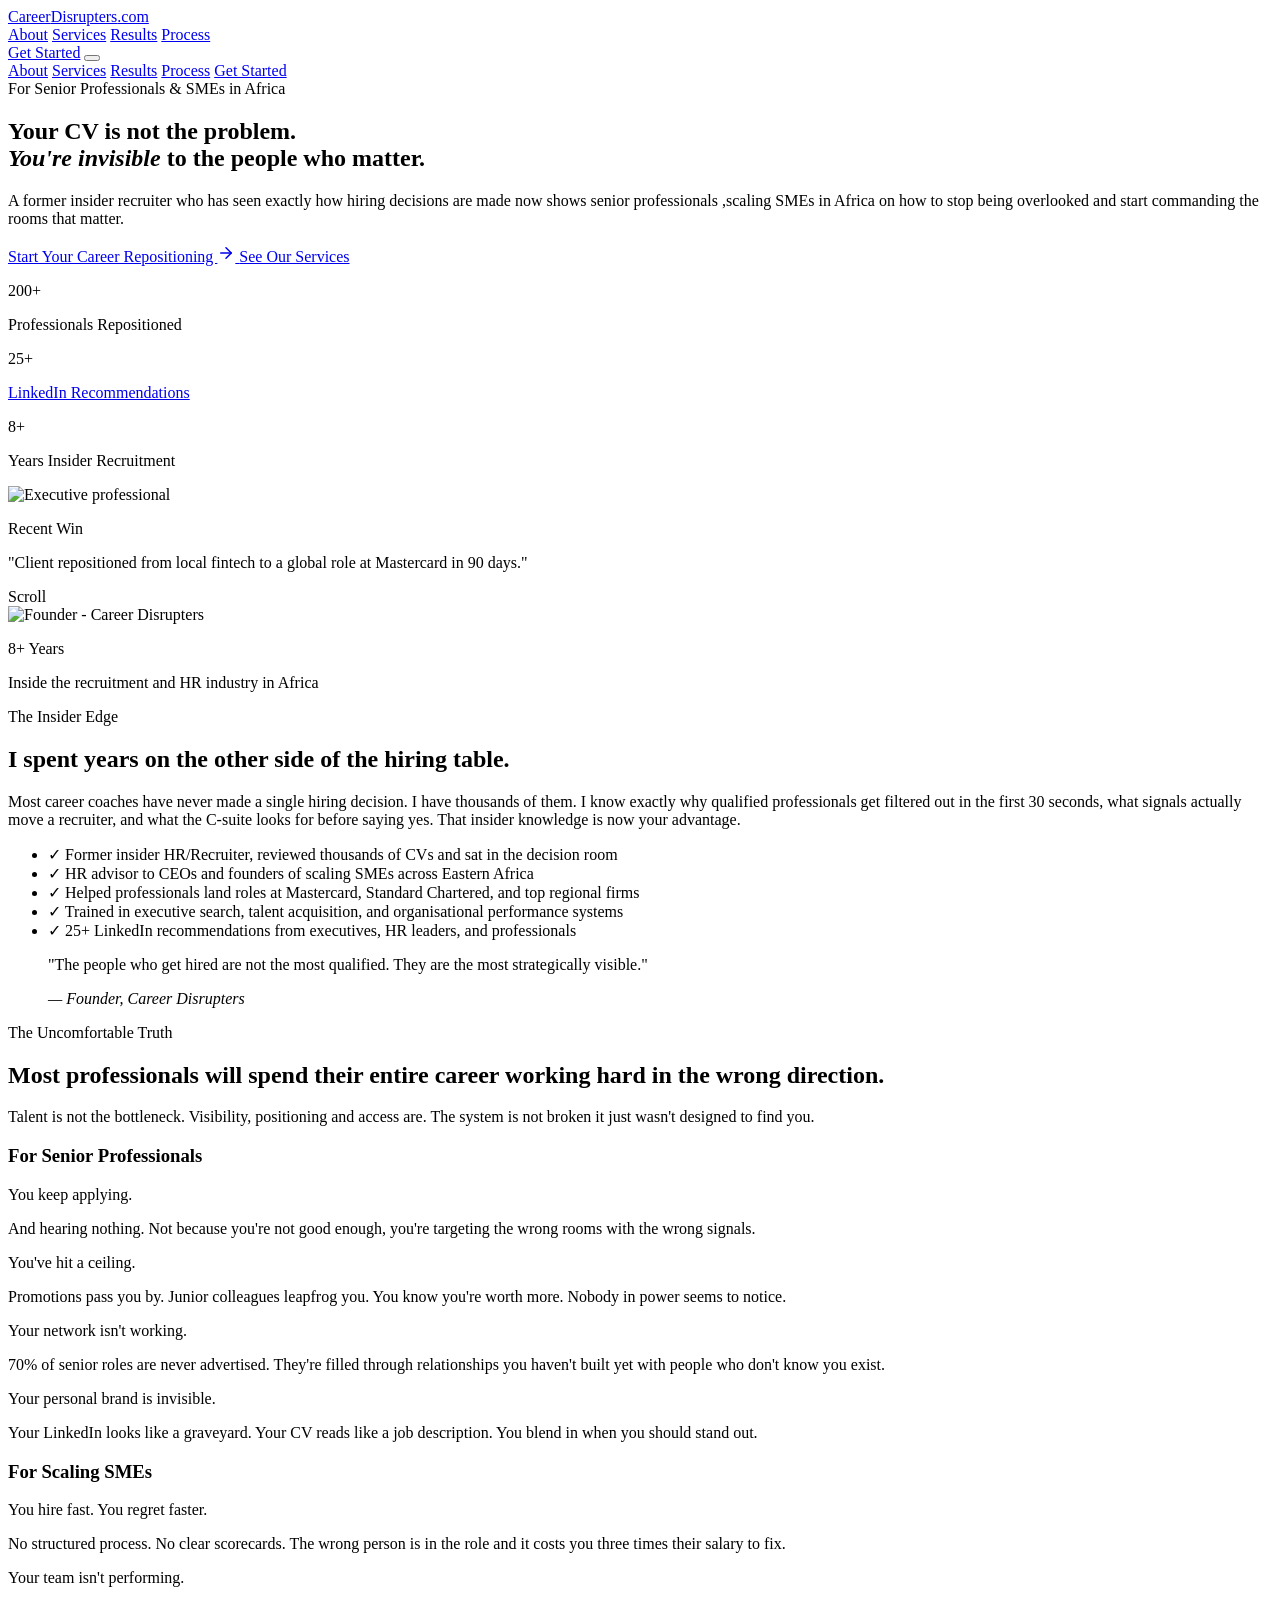
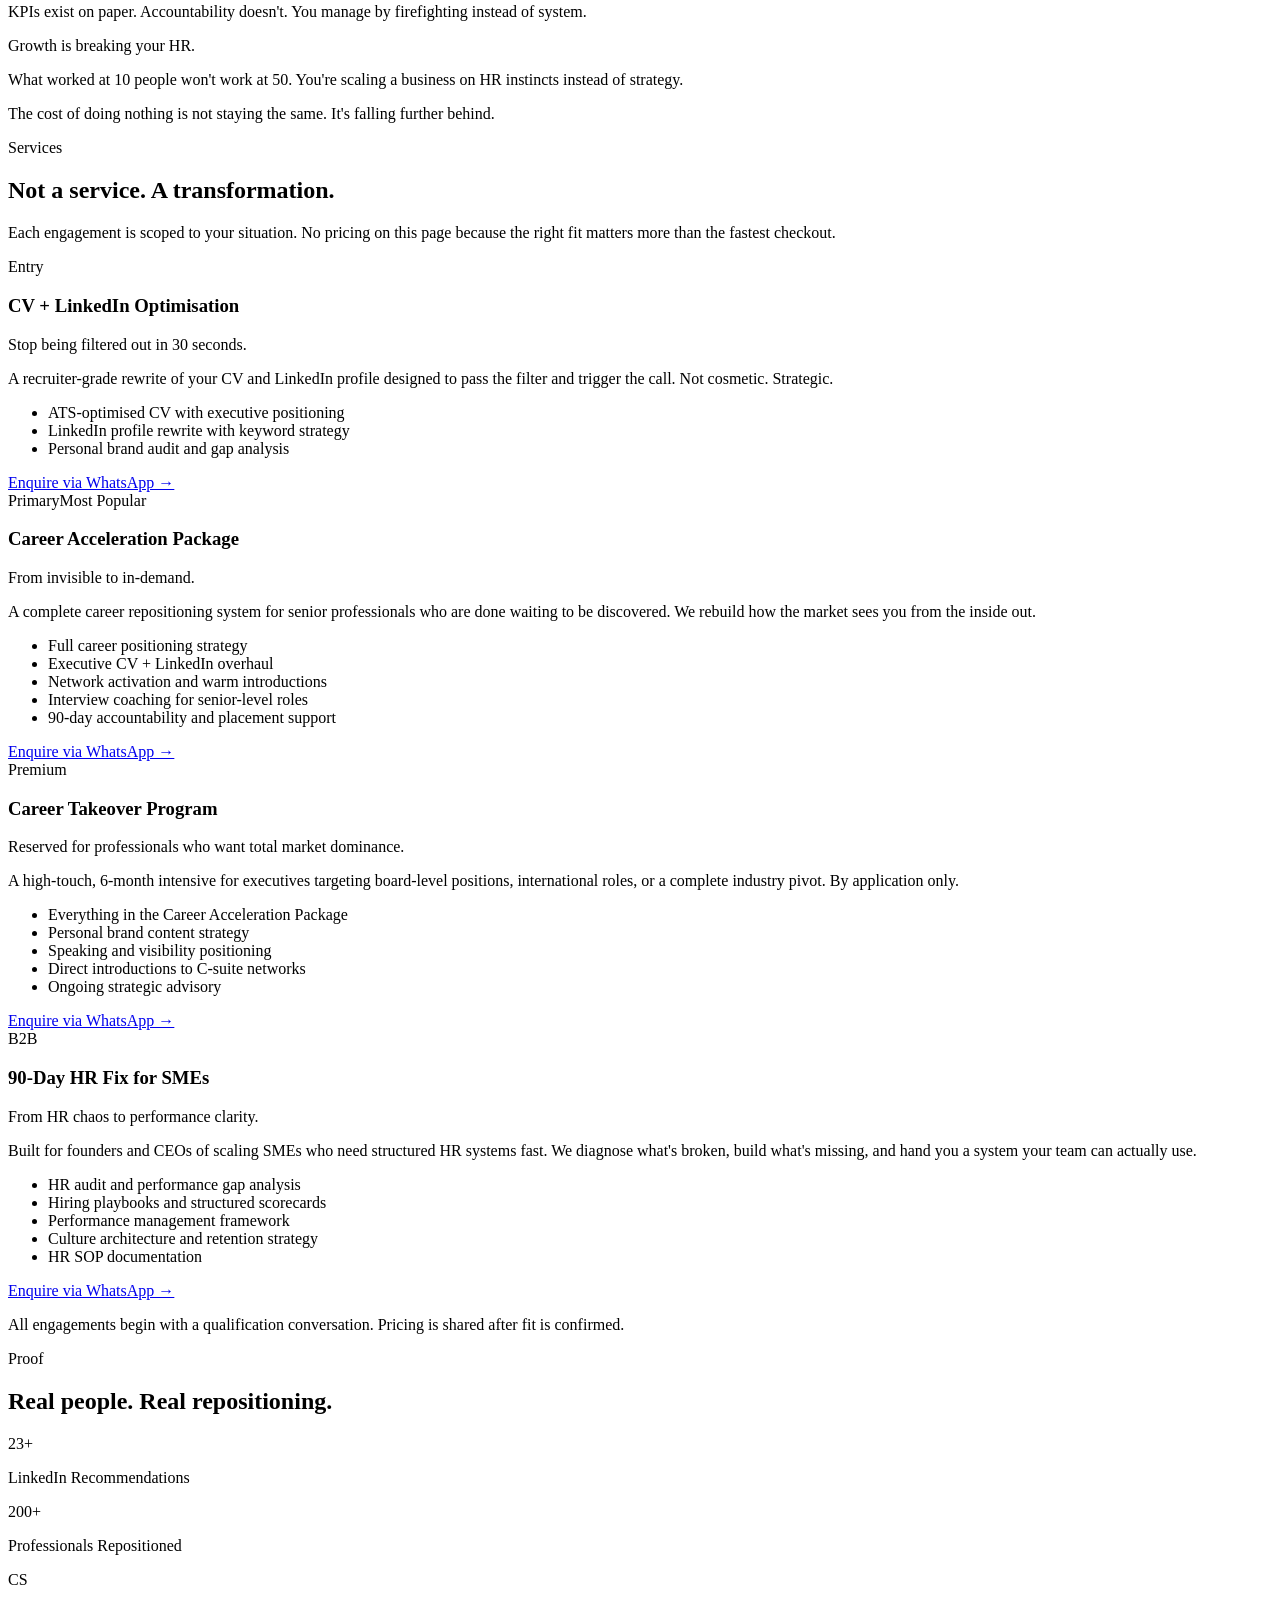
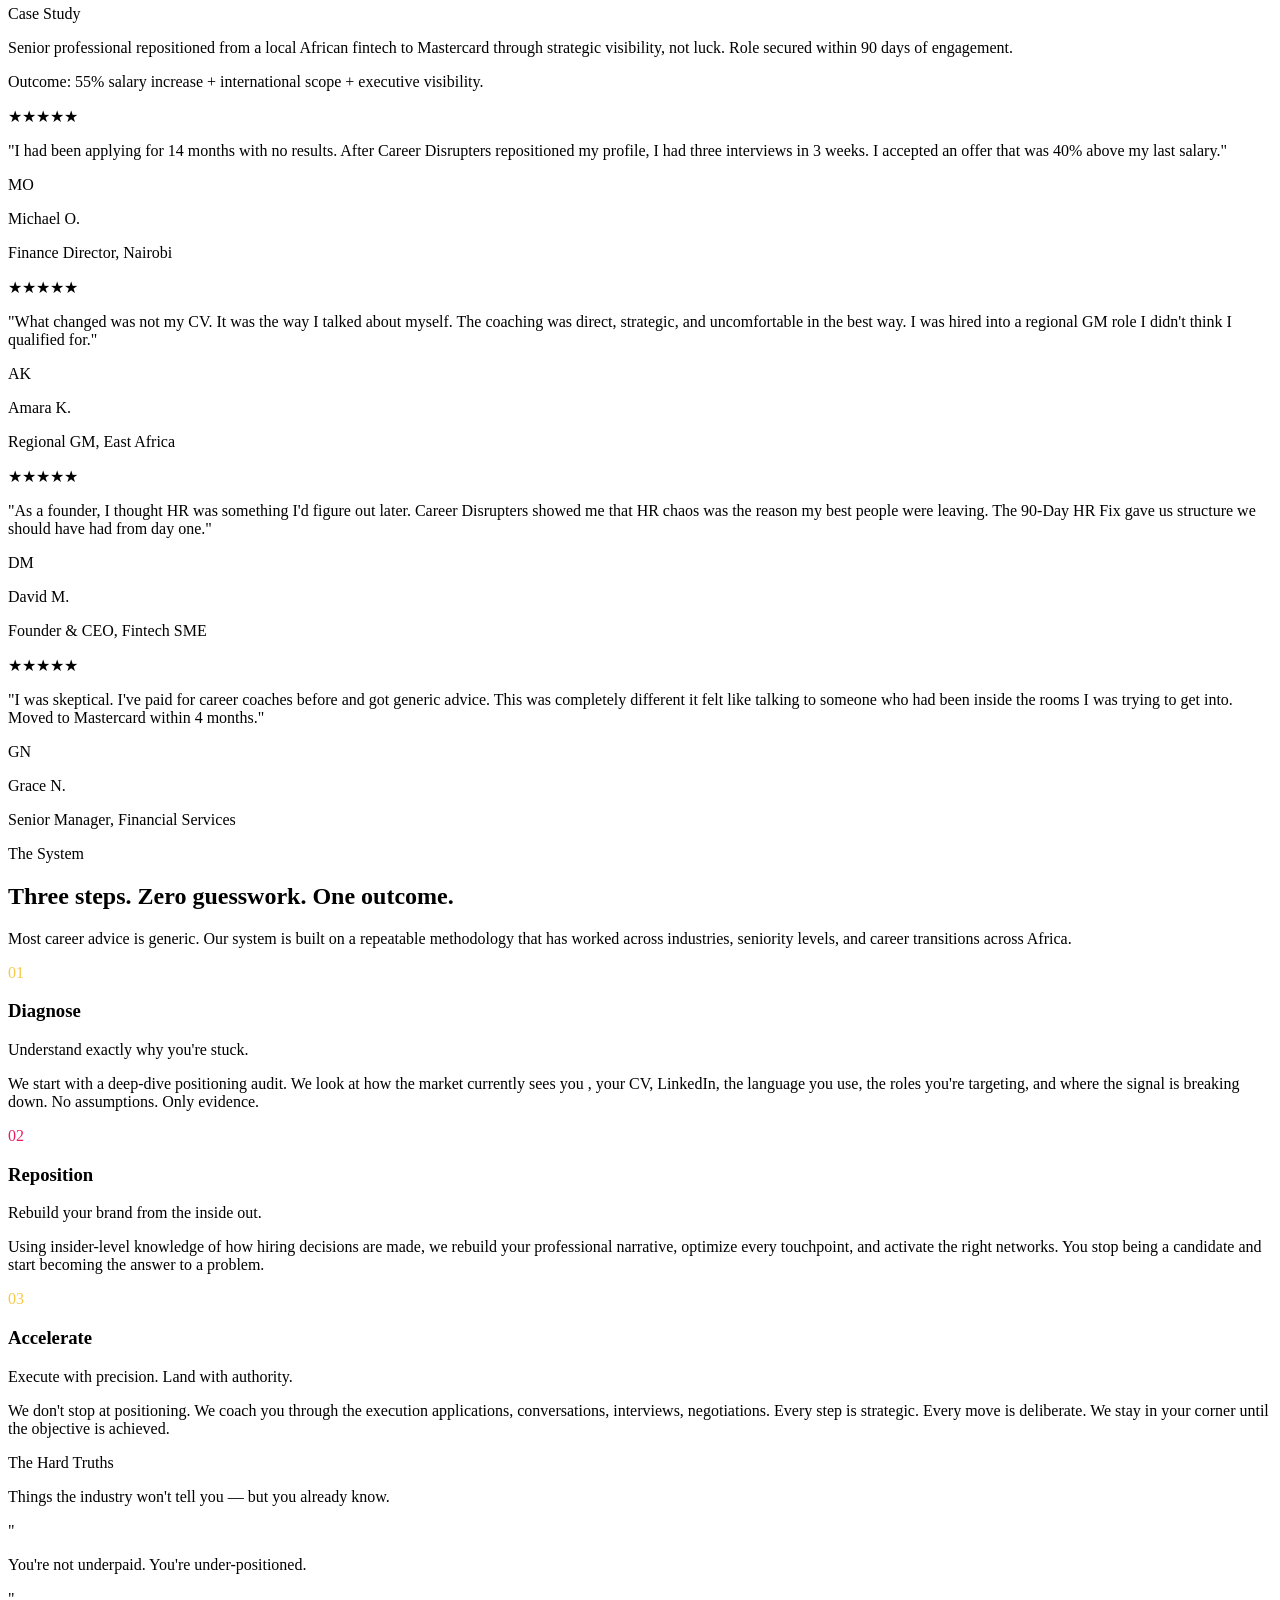
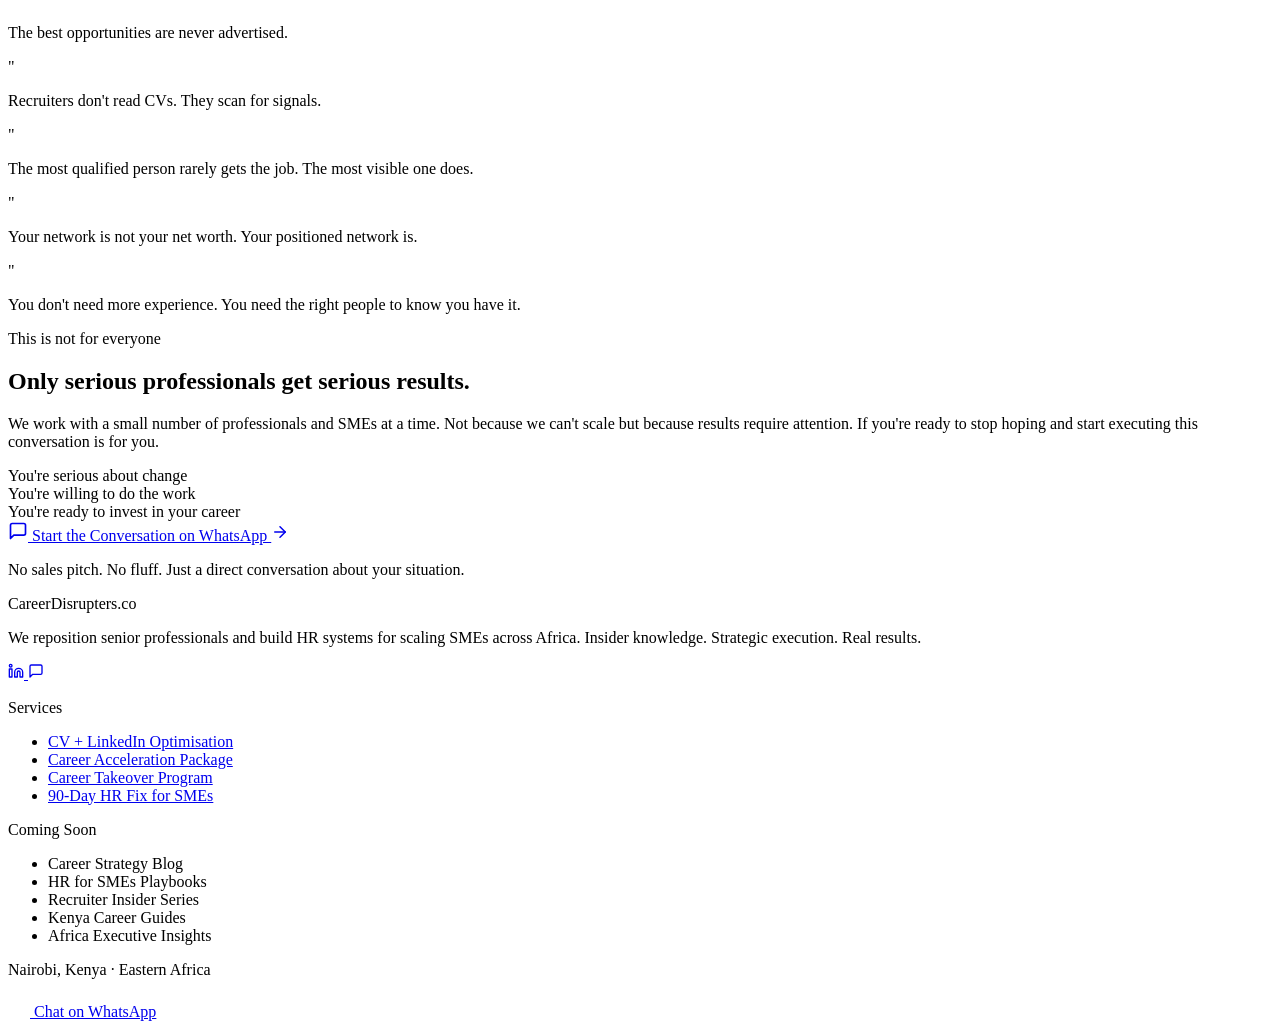
==== index.html @ 100926ce "Add files via upload" ====
<!DOCTYPE html>
<html lang="en">
<head>
  <meta charset="UTF-8" />
  <meta name="viewport" content="width=device-width, initial-scale=1.0" />
  <title>Career Disrupters | Career Acceleration & HR for African Executives</title>
  <meta name="description" content="A former insider recruiter now shows senior professionals and scaling SMEs in Africa how to stop being overlooked and start commanding the rooms that matter." />
  <link rel="preconnect" href="https://fonts.googleapis.com" />
  <link rel="preconnect" href="https://fonts.gstatic.com" crossorigin />
  <link href="https://fonts.googleapis.com/css2?family=Syne:wght@400;500;600;700;800&family=Inter:wght@300;400;500;600&display=swap" rel="stylesheet" />
  <link rel="stylesheet" href="style.css">
</head>
<body>

  <!-- NAVBAR -->
  <header id="navbar">
    <div class="nav-inner">
      <a href="#" class="logo">Career<span class="yellow">Disrupters</span><span class="logo-dot">.com</span></a>
      <nav class="nav-links">
        <a href="#about">About</a>
        <a href="#services">Services</a>
        <a href="#results">Results</a>
        <a href="#process">Process</a>
      </nav>
      <a href="https://wa.me/254774574785?text=Hi%2C%20I%27m%20interested%20in%20Career%20Disrupters." target="_blank" rel="noopener noreferrer" class="btn-primary nav-cta">Get Started</a>
      <button class="mobile-menu-btn" id="mobileMenuBtn" aria-label="Toggle menu">
        <span></span><span></span><span></span>
      </button>
    </div>
    <div class="mobile-menu" id="mobileMenu">
      <a href="#about" class="mobile-link">About</a>
      <a href="#services" class="mobile-link">Services</a>
      <a href="#results" class="mobile-link">Results</a>
      <a href="#process" class="mobile-link">Process</a>
      <a href="https://wa.me/254774574785?text=Hi%2C%20I%27m%20interested%20in%20Career%20Disrupters." target="_blank" rel="noopener noreferrer" class="btn-primary mobile-cta">Get Started</a>
    </div>
  </header>

  <main>

    <!-- HERO SECTION -->
    <section class="hero" id="hero">
      <div class="hero-glow-yellow"></div>
      <div class="hero-glow-pink"></div>
      <div class="hero-grid"></div>
      <div class="container hero-inner">
        <div class="hero-copy fade-up">
          <div class="eyebrow"><span class="eyebrow-line yellow-bg"></span><span class="eyebrow-text yellow">For Senior Professionals &amp; SMEs in Africa</span></div>
          <h1 class="hero-headline">
            Your CV is not <span class="yellow">the problem.</span><br>
            <em class="pink">You're invisible</em> to the people who matter.
          </h1>
          <p class="hero-sub">
            A former insider recruiter who has seen exactly how hiring decisions are made now shows senior professionals ,scaling SMEs in Africa on how to stop being overlooked and start commanding the rooms that matter.
          </p>
          <div class="hero-ctas">
            <a href="https://wa.me/254774574785?text=Hi%2C%20I%27m%20interested%20in%20Career%20Repositioning." target="_blank" rel="noopener noreferrer" class="btn-primary btn-lg">
              Start Your Career Repositioning
              <svg width="18" height="18" viewBox="0 0 24 24" fill="none" stroke="currentColor" stroke-width="2" stroke-linecap="round" stroke-linejoin="round"><line x1="5" y1="12" x2="19" y2="12"></line><polyline points="12 5 19 12 12 19"></polyline></svg>
            </a>
            <a href="#services" class="btn-outline btn-lg">See Our Services</a>
          </div>
          <div class="hero-stats">
            <div class="stat"><p class="stat-num yellow">200+</p><p class="stat-label">Professionals Repositioned</p></div>
            <div class="stat"><p class="stat-num yellow">25+</p><a href="https://www.linkedin.com/in/jamesgathuita/details/recommendations/?detailScreenTabIndex=0" class="stat-label">LinkedIn Recommendations</a></div>
            <div class="stat"><p class="stat-num yellow">8+</p><p class="stat-label">Years Insider Recruitment</p></div>
          </div>
        </div>
        <div class="hero-visual fade-up delay-2">
          <div class="hero-img-wrap">
            <img src="https://images.unsplash.com/photo-1578758760917-e36305c1b872?crop=entropy&cs=tinysrgb&fit=max&fm=jpg&w=800&q=80" alt="Executive professional" />
            <div class="hero-img-overlay"></div>
            <div class="hero-badge">
              <p class="badge-label pink">Recent Win</p>
              <p class="badge-text">"Client repositioned from local fintech to a global role at Mastercard in 90 days."</p>
            </div>
          </div>
        </div>
      </div>
      <div class="scroll-indicator">
        <span class="scroll-text">Scroll</span>
        <div class="scroll-line"></div>
      </div>
    </section>

    <!-- AUTHORITY SECTION -->
    <section id="about" class="section authority-section">
      <div class="container authority-inner">
        <div class="authority-img-col fade-left">
          <div class="authority-img-glow"></div>
          <img src="c:\Users\James Gathuita\Downloads\Screenshot_20230115_204407_Gallery.jpg" alt="Founder - Career Disrupters" class="authority-img" />
          <div class="authority-card">
            <p class="authority-card-num yellow">8+ Years</p>
            <p class="authority-card-text">Inside the recruitment and HR industry in Africa</p>
          </div>
        </div>
        <div class="authority-copy fade-right">
          <div class="eyebrow"><span class="eyebrow-line pink-bg"></span><span class="eyebrow-text pink">The Insider Edge</span></div>
          <h2 class="section-heading">I spent years on <span class="yellow">the other side</span> of the hiring table.</h2>
          <p class="section-body">
            Most career coaches have never made a single hiring decision. I have thousands of them. I know exactly why qualified professionals get filtered out in the first 30 seconds, what signals actually move a recruiter, and what the C-suite looks for before saying yes. That insider knowledge is now your advantage.
          </p>
          <ul class="credentials-list">
            <li><span class="check-icon">✓</span> Former insider HR/Recruiter, reviewed thousands of CVs and sat in the decision room</li>
            <li><span class="check-icon">✓</span> HR advisor to CEOs and founders of scaling SMEs across Eastern Africa</li>
            <li><span class="check-icon">✓</span> Helped professionals land roles at Mastercard, Standard Chartered, and top regional firms</li>
            <li><span class="check-icon">✓</span> Trained in executive search, talent acquisition, and organisational performance systems</li>
            <li><span class="check-icon">✓</span> 25+ LinkedIn recommendations from executives, HR leaders, and professionals</li>
          </ul>
          <blockquote class="authority-quote">
            <p>"The people who get hired are not the most qualified. They are the most strategically visible."</p>
            <cite>— Founder, Career Disrupters</cite>
          </blockquote>
        </div>
      </div>
    </section>

    <!-- PROBLEM SECTION -->
    <section class="section problem-section">
      <div class="section-line-top"></div>
      <div class="container">
        <div class="problem-header fade-up">
          <div class="eyebrow"><span class="eyebrow-line pink-bg"></span><span class="eyebrow-text pink">The Uncomfortable Truth</span></div>
          <h2 class="section-heading">Most professionals will spend their entire career <span class="pink">working hard</span> in the wrong direction.</h2>
          <p class="section-body">Talent is not the bottleneck. Visibility, positioning and access are. The system is not broken it just wasn't designed to find you.</p>
        </div>
        <div class="problem-grid">
          <div class="problem-col fade-left">
            <h3 class="problem-col-title"><span class="dot yellow-bg"></span> For Senior Professionals</h3>
            <div class="problem-items">
              <div class="problem-item">
                <p class="problem-label yellow">You keep applying.</p>
                <p class="problem-detail">And hearing nothing. Not because you're not good enough, you're targeting the wrong rooms with the wrong signals.</p>
              </div>
              <div class="problem-item">
                <p class="problem-label yellow">You've hit a ceiling.</p>
                <p class="problem-detail">Promotions pass you by. Junior colleagues leapfrog you. You know you're worth more. Nobody in power seems to notice.</p>
              </div>
              <div class="problem-item">
                <p class="problem-label yellow">Your network isn't working.</p>
                <p class="problem-detail">70% of senior roles are never advertised. They're filled through relationships you haven't built yet with people who don't know you exist.</p>
              </div>
              <div class="problem-item">
                <p class="problem-label yellow">Your personal brand is invisible.</p>
                <p class="problem-detail">Your LinkedIn looks like a graveyard. Your CV reads like a job description. You blend in when you should stand out.</p>
              </div>
            </div>
          </div>
          <div class="problem-col fade-right">
            <h3 class="problem-col-title"><span class="dot pink-bg"></span> For Scaling SMEs</h3>
            <div class="problem-items">
              <div class="problem-item">
                <p class="problem-label pink">You hire fast. You regret faster.</p>
                <p class="problem-detail">No structured process. No clear scorecards. The wrong person is in the role and it costs you three times their salary to fix.</p>
              </div>
              <div class="problem-item">
                <p class="problem-label pink">Your team isn't performing.</p>
                <p class="problem-detail">KPIs exist on paper. Accountability doesn't. You manage by firefighting instead of system.</p>
              </div>
              <div class="problem-item">
                <p class="problem-label pink">Growth is breaking your HR.</p>
                <p class="problem-detail">What worked at 10 people won't work at 50. You're scaling a business on HR instincts instead of strategy.</p>
              </div>
            </div>
            <div class="callout-box">
              <p class="callout-text">The cost of doing nothing is <span class="pink">not staying the same.</span> It's falling further behind.</p>
            </div>
          </div>
        </div>
      </div>
    </section>

    <!-- SERVICES SECTION -->
    <section id="services" class="section services-section">
      <div class="container">
        <div class="services-header fade-up">
          <div class="eyebrow"><span class="eyebrow-line yellow-bg"></span><span class="eyebrow-text yellow">Services</span></div>
          <h2 class="section-heading">Not a service. <span class="yellow">A transformation.</span></h2>
          <p class="section-body">Each engagement is scoped to your situation. No pricing on this page because the right fit matters more than the fastest checkout.</p>
        </div>
        <div class="services-grid">

          <div class="service-card fade-up">
            <div class="service-tag-row"><span class="tag yellow-tag">Entry</span></div>
            <h3 class="service-title">CV + LinkedIn Optimisation</h3>
            <p class="service-tagline yellow">Stop being filtered out in 30 seconds.</p>
            <p class="service-desc">A recruiter-grade rewrite of your CV and LinkedIn profile designed to pass the filter and trigger the call. Not cosmetic. Strategic.</p>
            <ul class="service-outcomes">
              <li><span class="dot yellow-bg"></span>ATS-optimised CV with executive positioning</li>
              <li><span class="dot yellow-bg"></span>LinkedIn profile rewrite with keyword strategy</li>
              <li><span class="dot yellow-bg"></span>Personal brand audit and gap analysis</li>
            </ul>
            <a href="https://wa.me/254774574785?text=Hi%2C%20I%27m%20interested%20in%20Career%20Disrupters%20services." target="_blank" rel="noopener noreferrer" class="service-link yellow">Enquire via WhatsApp →</a>
          </div>

          <div class="service-card service-card--featured fade-up delay-1">
            <div class="service-featured-bar"></div>
            <div class="service-tag-row"><span class="tag pink-tag">Primary</span><span class="featured-badge">Most Popular</span></div>
            <h3 class="service-title">Career Acceleration Package</h3>
            <p class="service-tagline pink">From invisible to in-demand.</p>
            <p class="service-desc">A complete career repositioning system for senior professionals who are done waiting to be discovered. We rebuild how the market sees you from the inside out.</p>
            <ul class="service-outcomes">
              <li><span class="dot pink-bg"></span>Full career positioning strategy</li>
              <li><span class="dot pink-bg"></span>Executive CV + LinkedIn overhaul</li>
              <li><span class="dot pink-bg"></span>Network activation and warm introductions</li>
              <li><span class="dot pink-bg"></span>Interview coaching for senior-level roles</li>
              <li><span class="dot pink-bg"></span>90-day accountability and placement support</li>
            </ul>
            <a href="https://wa.me/254774574785?text=Hi%2C%20I%27m%20interested%20in%20Career%20Disrupters%20services." target="_blank" rel="noopener noreferrer" class="service-link pink">Enquire via WhatsApp →</a>
          </div>

          <div class="service-card fade-up delay-2">
            <div class="service-tag-row"><span class="tag yellow-tag">Premium</span></div>
            <h3 class="service-title">Career Takeover Program</h3>
            <p class="service-tagline yellow">Reserved for professionals who want total market dominance.</p>
            <p class="service-desc">A high-touch, 6-month intensive for executives targeting board-level positions, international roles, or a complete industry pivot. By application only.</p>
            <ul class="service-outcomes">
              <li><span class="dot yellow-bg"></span>Everything in the Career Acceleration Package</li>
              <li><span class="dot yellow-bg"></span>Personal brand content strategy</li>
              <li><span class="dot yellow-bg"></span>Speaking and visibility positioning</li>
              <li><span class="dot yellow-bg"></span>Direct introductions to C-suite networks</li>
              <li><span class="dot yellow-bg"></span>Ongoing strategic advisory</li>
            </ul>
            <a href="https://wa.me/254774574785?text=Hi%2C%20I%27m%20interested%20in%20Career%20Disrupters%20services." target="_blank" rel="noopener noreferrer" class="service-link yellow">Enquire via WhatsApp →</a>
          </div>

          <div class="service-card fade-up delay-3">
            <div class="service-tag-row"><span class="tag pink-tag">B2B</span></div>
            <h3 class="service-title">90-Day HR Fix for SMEs</h3>
            <p class="service-tagline pink">From HR chaos to performance clarity.</p>
            <p class="service-desc">Built for founders and CEOs of scaling SMEs who need structured HR systems fast. We diagnose what's broken, build what's missing, and hand you a system your team can actually use.</p>
            <ul class="service-outcomes">
              <li><span class="dot pink-bg"></span>HR audit and performance gap analysis</li>
              <li><span class="dot pink-bg"></span>Hiring playbooks and structured scorecards</li>
              <li><span class="dot pink-bg"></span>Performance management framework</li>
              <li><span class="dot pink-bg"></span>Culture architecture and retention strategy</li>
              <li><span class="dot pink-bg"></span>HR SOP documentation</li>
            </ul>
            <a href="https://wa.me/254774574785?text=Hi%2C%20I%27m%20interested%20in%20Career%20Disrupters%20services." target="_blank" rel="noopener noreferrer" class="service-link pink">Enquire via WhatsApp →</a>
          </div>

        </div>
        <p class="services-note">All engagements begin with a qualification conversation. Pricing is shared after fit is confirmed.</p>
      </div>
    </section>

    <!-- SOCIAL PROOF SECTION -->
    <section id="results" class="section proof-section">
      <div class="proof-glow"></div>
      <div class="container">
        <div class="proof-header fade-up">
          <div class="proof-header-left">
            <div class="eyebrow"><span class="eyebrow-line yellow-bg"></span><span class="eyebrow-text yellow">Proof</span></div>
            <h2 class="section-heading">Real people. <span class="yellow">Real repositioning.</span></h2>
          </div>
          <div class="proof-stats">
            <div class="proof-stat-box"><p class="stat-num yellow">23+</p><p class="stat-label">LinkedIn Recommendations</p></div>
            <div class="proof-stat-box"><p class="stat-num pink">200+</p><p class="stat-label">Professionals Repositioned</p></div>
          </div>
        </div>
        <div class="case-study fade-up">
          <div class="case-study-icon">CS</div>
          <div>
            <p class="case-study-label yellow">Case Study</p>
            <p class="case-study-text">Senior professional repositioned from a local African fintech to <span class="yellow">Mastercard</span> through strategic visibility, not luck. Role secured within <span class="yellow">90 days</span> of engagement.</p>
            <p class="case-study-outcome">Outcome: 55% salary increase + international scope + executive visibility.</p>
          </div>
        </div>
        <div class="testimonials-grid">
          <div class="testimonial fade-up">
            <div class="stars">★★★★★</div>
            <p class="testimonial-quote">"I had been applying for 14 months with no results. After Career Disrupters repositioned my profile, I had three interviews in 3 weeks. I accepted an offer that was 40% above my last salary."</p>
            <div class="testimonial-author">
              <div class="avatar yellow-bg">MO</div>
              <div><p class="author-name">Michael O.</p><p class="author-title">Finance Director, Nairobi</p></div>
            </div>
          </div>
          <div class="testimonial fade-up delay-1">
            <div class="stars">★★★★★</div>
            <p class="testimonial-quote">"What changed was not my CV. It was the way I talked about myself. The coaching was direct, strategic, and uncomfortable in the best way. I was hired into a regional GM role I didn't think I qualified for."</p>
            <div class="testimonial-author">
              <div class="avatar pink-bg">AK</div>
              <div><p class="author-name">Amara K.</p><p class="author-title">Regional GM, East Africa</p></div>
            </div>
          </div>
          <div class="testimonial fade-up delay-2">
            <div class="stars">★★★★★</div>
            <p class="testimonial-quote">"As a founder, I thought HR was something I'd figure out later. Career Disrupters showed me that HR chaos was the reason my best people were leaving. The 90-Day HR Fix gave us structure we should have had from day one."</p>
            <div class="testimonial-author">
              <div class="avatar yellow-bg">DM</div>
              <div><p class="author-name">David M.</p><p class="author-title">Founder &amp; CEO, Fintech SME</p></div>
            </div>
          </div>
          <div class="testimonial fade-up delay-3">
            <div class="stars">★★★★★</div>
            <p class="testimonial-quote">"I was skeptical. I've paid for career coaches before and got generic advice. This was completely different it felt like talking to someone who had been inside the rooms I was trying to get into. Moved to Mastercard within 4 months."</p>
            <div class="testimonial-author">
              <div class="avatar pink-bg">GN</div>
              <div><p class="author-name">Grace N.</p><p class="author-title">Senior Manager, Financial Services</p></div>
            </div>
          </div>
        </div>
      </div>
    </section>

    <!-- PROCESS SECTION -->
    <section id="process" class="section process-section">
      <div class="container">
        <div class="process-header fade-up">
          <div class="eyebrow"><span class="eyebrow-line yellow-bg"></span><span class="eyebrow-text yellow">The System</span></div>
          <h2 class="section-heading">Three steps. Zero guesswork. <span class="yellow">One outcome.</span></h2>
          <p class="section-body">Most career advice is generic. Our system is built on a repeatable methodology that has worked across industries, seniority levels, and career transitions across Africa.</p>
        </div>
        <div class="steps">
          <div class="step fade-left">
            <div class="step-num" style="border-color:#F7C948;color:#F7C948;">01</div>
            <div class="step-content">
              <h3 class="step-title yellow">Diagnose</h3>
              <p class="step-subtitle">Understand exactly why you're stuck.</p>
              <p class="step-desc">We start with a deep-dive positioning audit. We look at how the market currently sees you , your CV, LinkedIn, the language you use, the roles you're targeting, and where the signal is breaking down. No assumptions. Only evidence.</p>
            </div>
          </div>
          <div class="step fade-left delay-1">
            <div class="step-num" style="border-color:#E91E63;color:#E91E63;">02</div>
            <div class="step-content">
              <h3 class="step-title pink">Reposition</h3>
              <p class="step-subtitle">Rebuild your brand from the inside out.</p>
              <p class="step-desc">Using insider-level knowledge of how hiring decisions are made, we rebuild your professional narrative, optimize every touchpoint, and activate the right networks. You stop being a candidate and start becoming the answer to a problem.</p>
            </div>
          </div>
          <div class="step fade-left delay-2">
            <div class="step-num" style="border-color:#F7C948;color:#F7C948;">03</div>
            <div class="step-content">
              <h3 class="step-title yellow">Accelerate</h3>
              <p class="step-subtitle">Execute with precision. Land with authority.</p>
              <p class="step-desc">We don't stop at positioning. We coach you through the execution  applications, conversations, interviews, negotiations. Every step is strategic. Every move is deliberate. We stay in your corner until the objective is achieved.</p>
            </div>
          </div>
        </div>
      </div>
    </section>

    <!-- POWER STATEMENTS SECTION -->
    <section class="section power-section">
      <div class="power-line-top"></div>
      <div class="power-line-bottom"></div>
      <div class="container power-inner">
        <div class="power-header fade-up">
          <div class="eyebrow center-eyebrow"><span class="eyebrow-line pink-bg"></span><span class="eyebrow-text pink">The Hard Truths</span><span class="eyebrow-line pink-bg"></span></div>
          <p class="power-sub">Things the industry won't tell you — but you already know.</p>
        </div>
        <div class="power-grid">
          <div class="power-item fade-up"><span class="power-quote-mark yellow">"</span><p class="power-text yellow">You're not underpaid. You're under-positioned.</p></div>
          <div class="power-item fade-up delay-1"><span class="power-quote-mark pink">"</span><p class="power-text pink">The best opportunities are never advertised.</p></div>
          <div class="power-item fade-up delay-2"><span class="power-quote-mark yellow">"</span><p class="power-text yellow">Recruiters don't read CVs. They scan for signals.</p></div>
          <div class="power-item fade-up delay-3"><span class="power-quote-mark pink">"</span><p class="power-text pink">The most qualified person rarely gets the job. The most visible one does.</p></div>
          <div class="power-item fade-up"><span class="power-quote-mark yellow">"</span><p class="power-text yellow">Your network is not your net worth. Your positioned network is.</p></div>
          <div class="power-item fade-up delay-1"><span class="power-quote-mark pink">"</span><p class="power-text pink">You don't need more experience. You need the right people to know you have it.</p></div>
        </div>
      </div>
    </section>

    <!-- FINAL CTA SECTION -->
    <section class="section final-cta-section">
      <div class="final-cta-glow"></div>
      <div class="container final-cta-inner">
        <div class="eyebrow center-eyebrow fade-up"><span class="eyebrow-line pink-bg"></span><span class="eyebrow-text pink">This is not for everyone</span><span class="eyebrow-line pink-bg"></span></div>
        <h2 class="final-cta-heading fade-up">Only <span class="yellow">serious professionals</span> get serious results.</h2>
        <p class="final-cta-body fade-up">We work with a small number of professionals and SMEs at a time. Not because we can't scale but because results require attention. If you're ready to stop hoping and start executing this conversation is for you.</p>
        <div class="final-conditions fade-up">
          <div class="condition"><span class="dot yellow-bg"></span> You're serious about change</div>
          <div class="condition"><span class="dot yellow-bg"></span> You're willing to do the work</div>
          <div class="condition"><span class="dot yellow-bg"></span> You're ready to invest in your career</div>
        </div>
        <a href="https://wa.me/254700000000?text=Hi%2C%20I%27m%20a%20serious%20professional%20and%20I%27m%20ready%20to%20start%20my%20repositioning." target="_blank" rel="noopener noreferrer" class="btn-primary btn-xl fade-up">
          <svg width="20" height="20" viewBox="0 0 24 24" fill="none" stroke="currentColor" stroke-width="2" stroke-linecap="round" stroke-linejoin="round"><path d="M21 15a2 2 0 0 1-2 2H7l-4 4V5a2 2 0 0 1 2-2h14a2 2 0 0 1 2 2z"></path></svg>
          Start the Conversation on WhatsApp
          <svg width="18" height="18" viewBox="0 0 24 24" fill="none" stroke="currentColor" stroke-width="2" stroke-linecap="round" stroke-linejoin="round"><line x1="5" y1="12" x2="19" y2="12"></line><polyline points="12 5 19 12 12 19"></polyline></svg>
        </a>
        <p class="final-note">No sales pitch. No fluff. Just a direct conversation about your situation.</p>
      </div>
    </section>

  </main>

  <!-- FOOTER -->
  <footer class="site-footer">
    <div class="container footer-inner">
      <div class="footer-grid">
        <div class="footer-brand">
          <p class="footer-logo">Career<span class="yellow">Disrupters</span><span class="footer-dot">.co</span></p>
          <p class="footer-desc">We reposition senior professionals and build HR systems for scaling SMEs across Africa. Insider knowledge. Strategic execution. Real results.</p>
          <div class="footer-socials">
            <a href="https://linkedin.com" target="_blank" rel="noopener noreferrer" class="social-icon" aria-label="LinkedIn">
              <svg width="16" height="16" viewBox="0 0 24 24" fill="none" stroke="currentColor" stroke-width="2" stroke-linecap="round" stroke-linejoin="round"><path d="M16 8a6 6 0 0 1 6 6v7h-4v-7a2 2 0 0 0-2-2 2 2 0 0 0-2 2v7h-4v-7a6 6 0 0 1 6-6z"></path><rect x="2" y="9" width="4" height="12"></rect><circle cx="4" cy="4" r="2"></circle></svg>
            </a>
            <a href="https://wa.me/254700000000?text=Hi%2C%20I%27m%20interested%20in%20Career%20Disrupters." target="_blank" rel="noopener noreferrer" class="social-icon" aria-label="WhatsApp">
              <svg width="16" height="16" viewBox="0 0 24 24" fill="none" stroke="currentColor" stroke-width="2" stroke-linecap="round" stroke-linejoin="round"><path d="M21 15a2 2 0 0 1-2 2H7l-4 4V5a2 2 0 0 1 2-2h14a2 2 0 0 1 2 2z"></path></svg>
            </a>
          </div>
        </div>
        <div class="footer-col">
          <p class="footer-col-title yellow">Services</p>
          <ul>
            <li><a href="#services">CV + LinkedIn Optimisation</a></li>
            <li><a href="#services">Career Acceleration Package</a></li>
            <li><a href="#services">Career Takeover Program</a></li>
            <li><a href="#services">90-Day HR Fix for SMEs</a></li>
          </ul>
        </div>
        <div class="footer-col">
          <p class="footer-col-title pink">Coming Soon</p>
          <ul class="coming-soon-list">
            <li><span class="dot pink-bg"></span>Career Strategy Blog</li>
            <li><span class="dot pink-bg"></span>HR for SMEs Playbooks</li>
            <li><span class="dot pink-bg"></span>Recruiter Insider Series</li>
            <li><span class="dot pink-bg"></span>Kenya Career Guides</li>
            <li><span class="dot pink-bg"></span>Africa Executive Insights</li>
          </ul>
        </div>
      </div>
      <div class="footer-bottom">
        <p id="copyright"></p>
        <p>Nairobi, Kenya · Eastern Africa</p>
      </div>
    </div>
  </footer>

  <!-- STICKY WHATSAPP -->
  <a href="https://wa.me/254774574785?text=Hi%2C%20I%27m%20interested%20in%20Career%20Disrupters." target="_blank" rel="noopener noreferrer" class="sticky-wa" id="stickyWa" aria-label="Chat on WhatsApp">
    <svg width="22" height="22" viewBox="0 0 24 24" fill="white" stroke="none"><path d="M21 15a2 2 0 0 1-2 2H7l-4 4V5a2 2 0 0 1 2-2h14a2 2 0 0 1 2 2z"></path></svg>
    <span>Chat on WhatsApp</span>
  </a>

  <script src="script.js"></script>
</body>
</html>
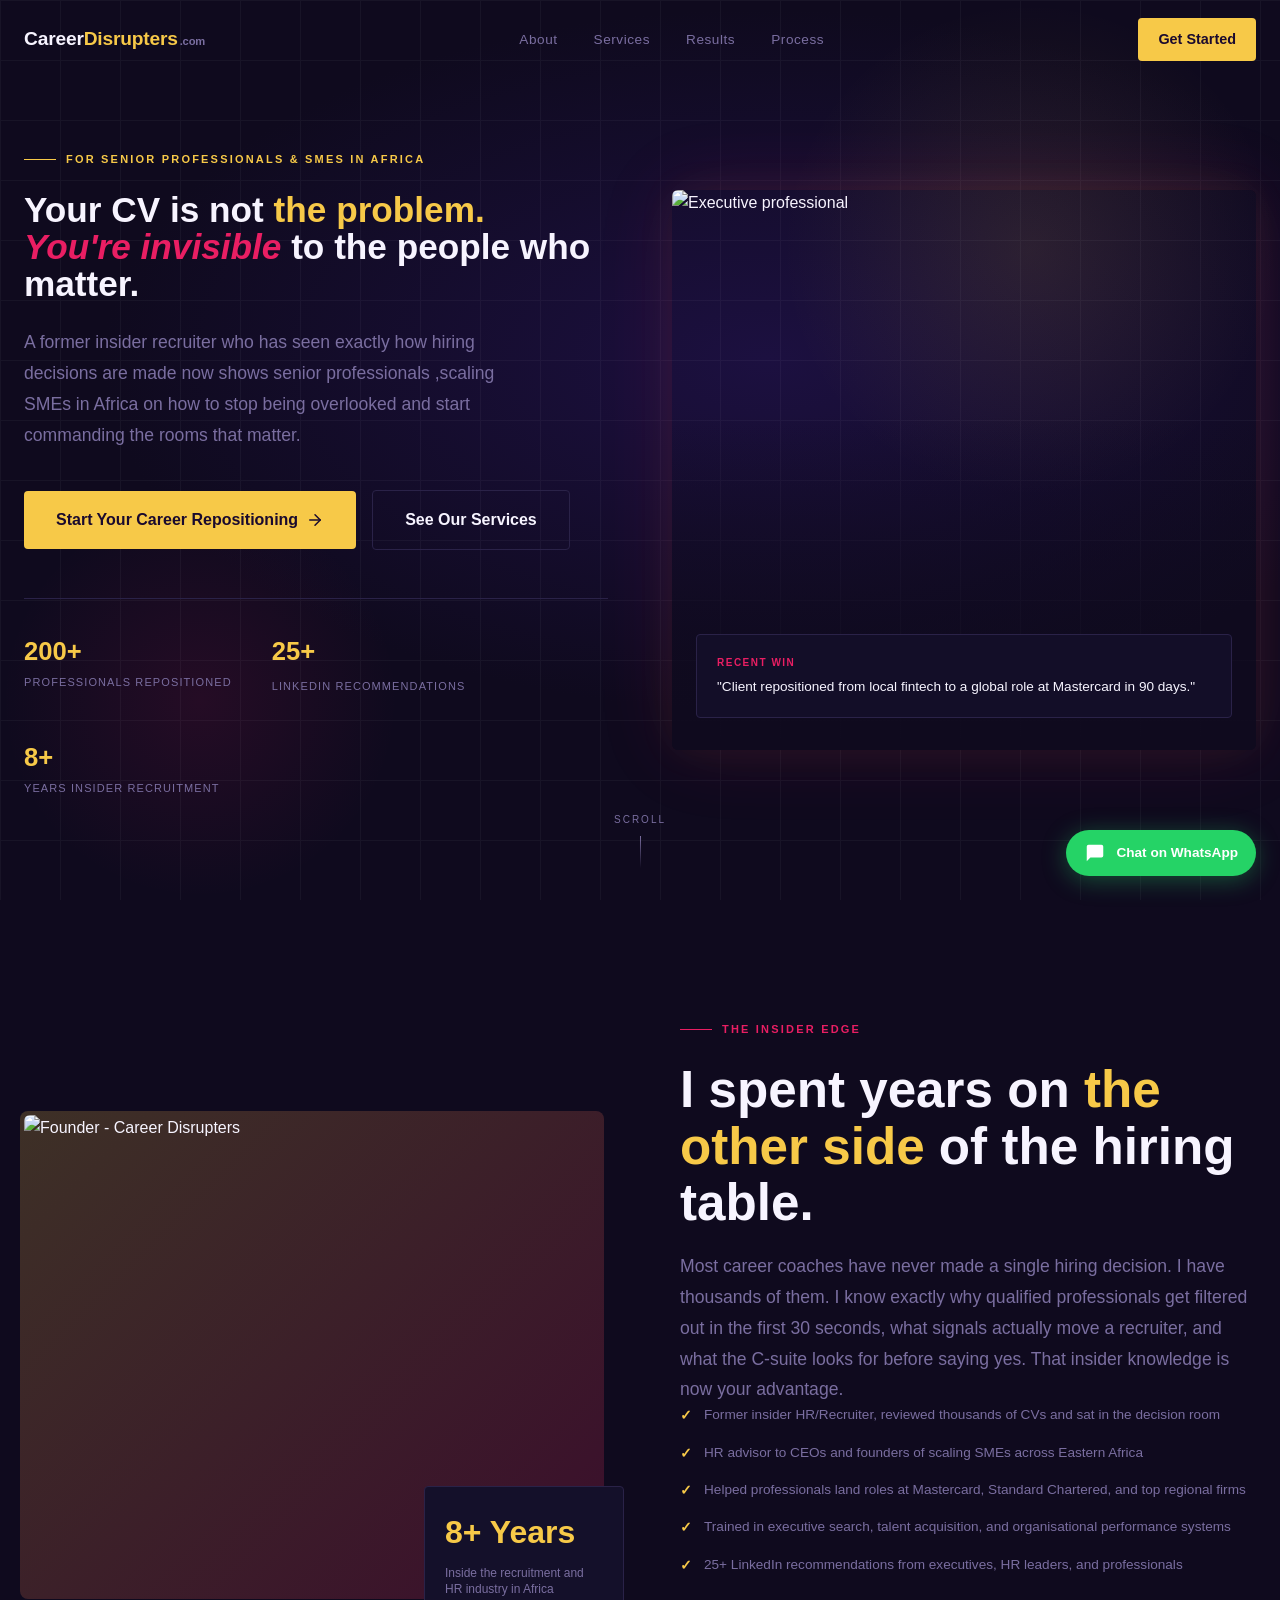
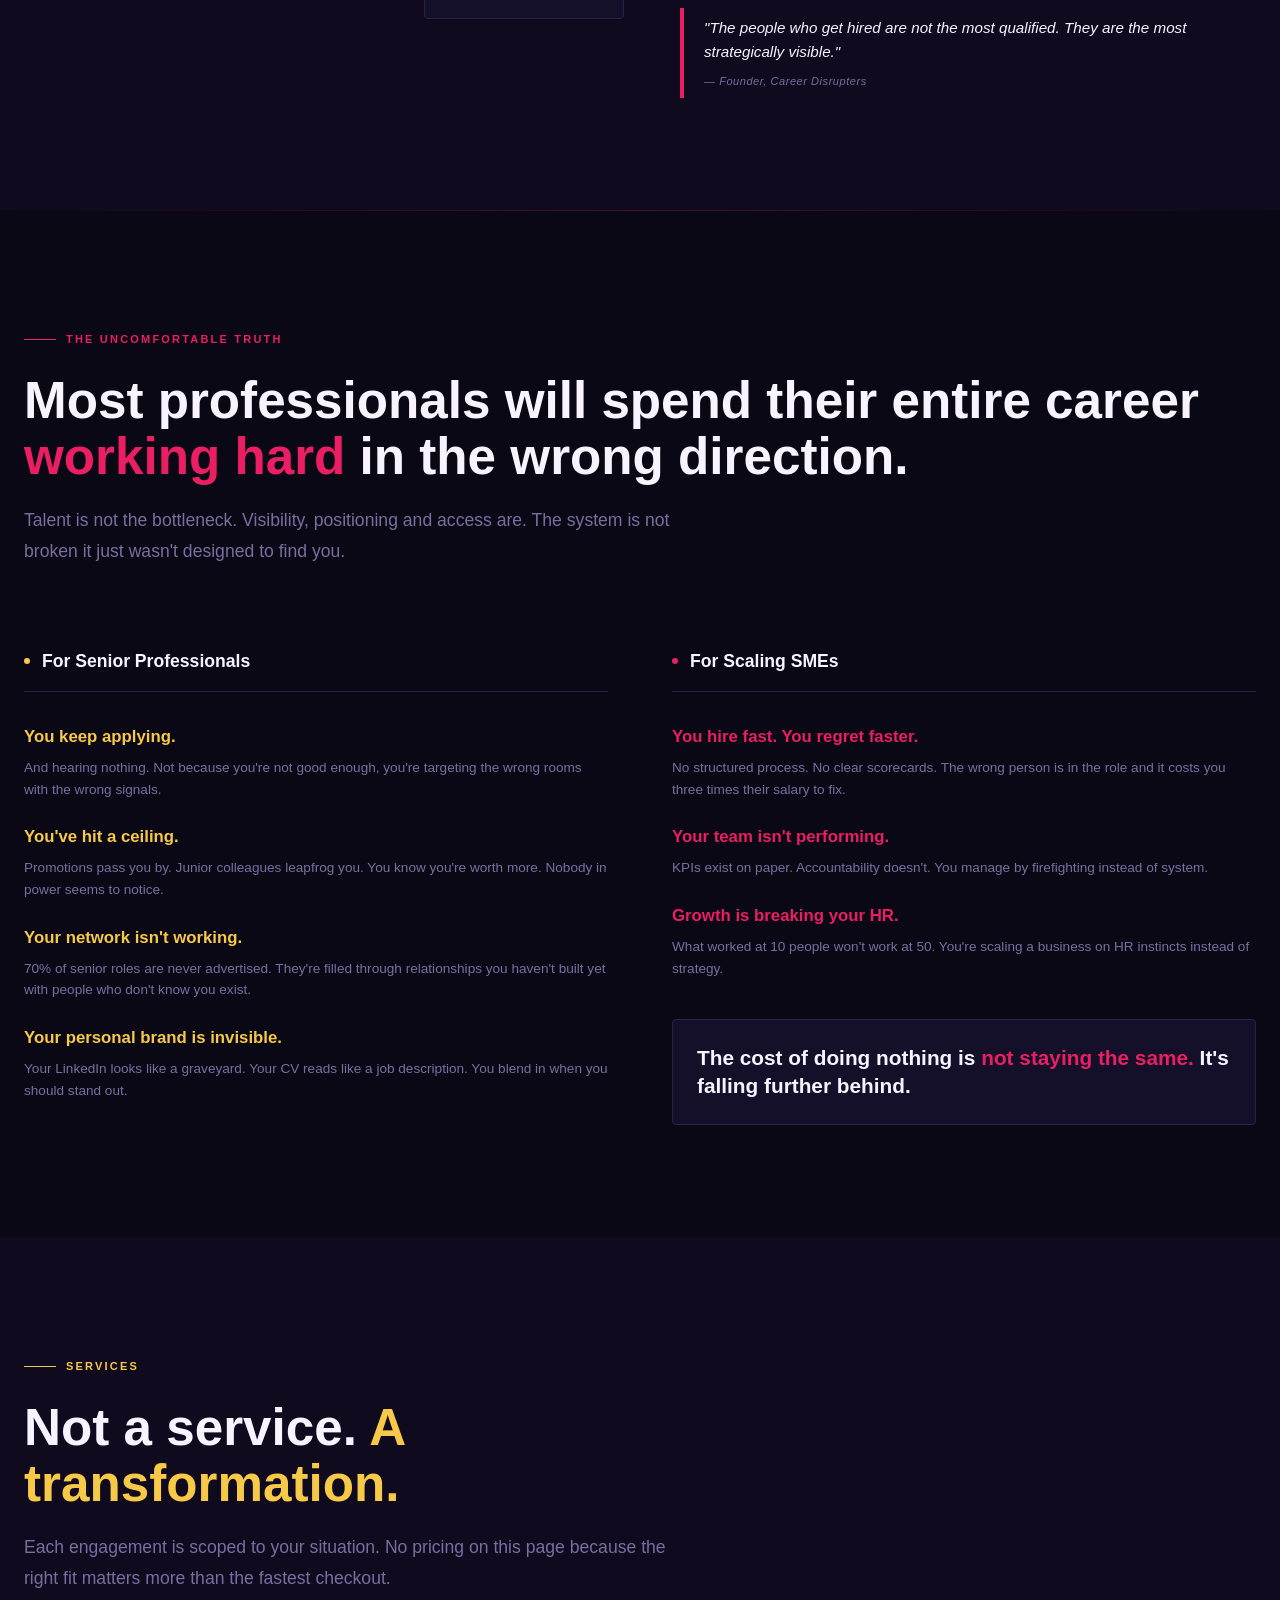
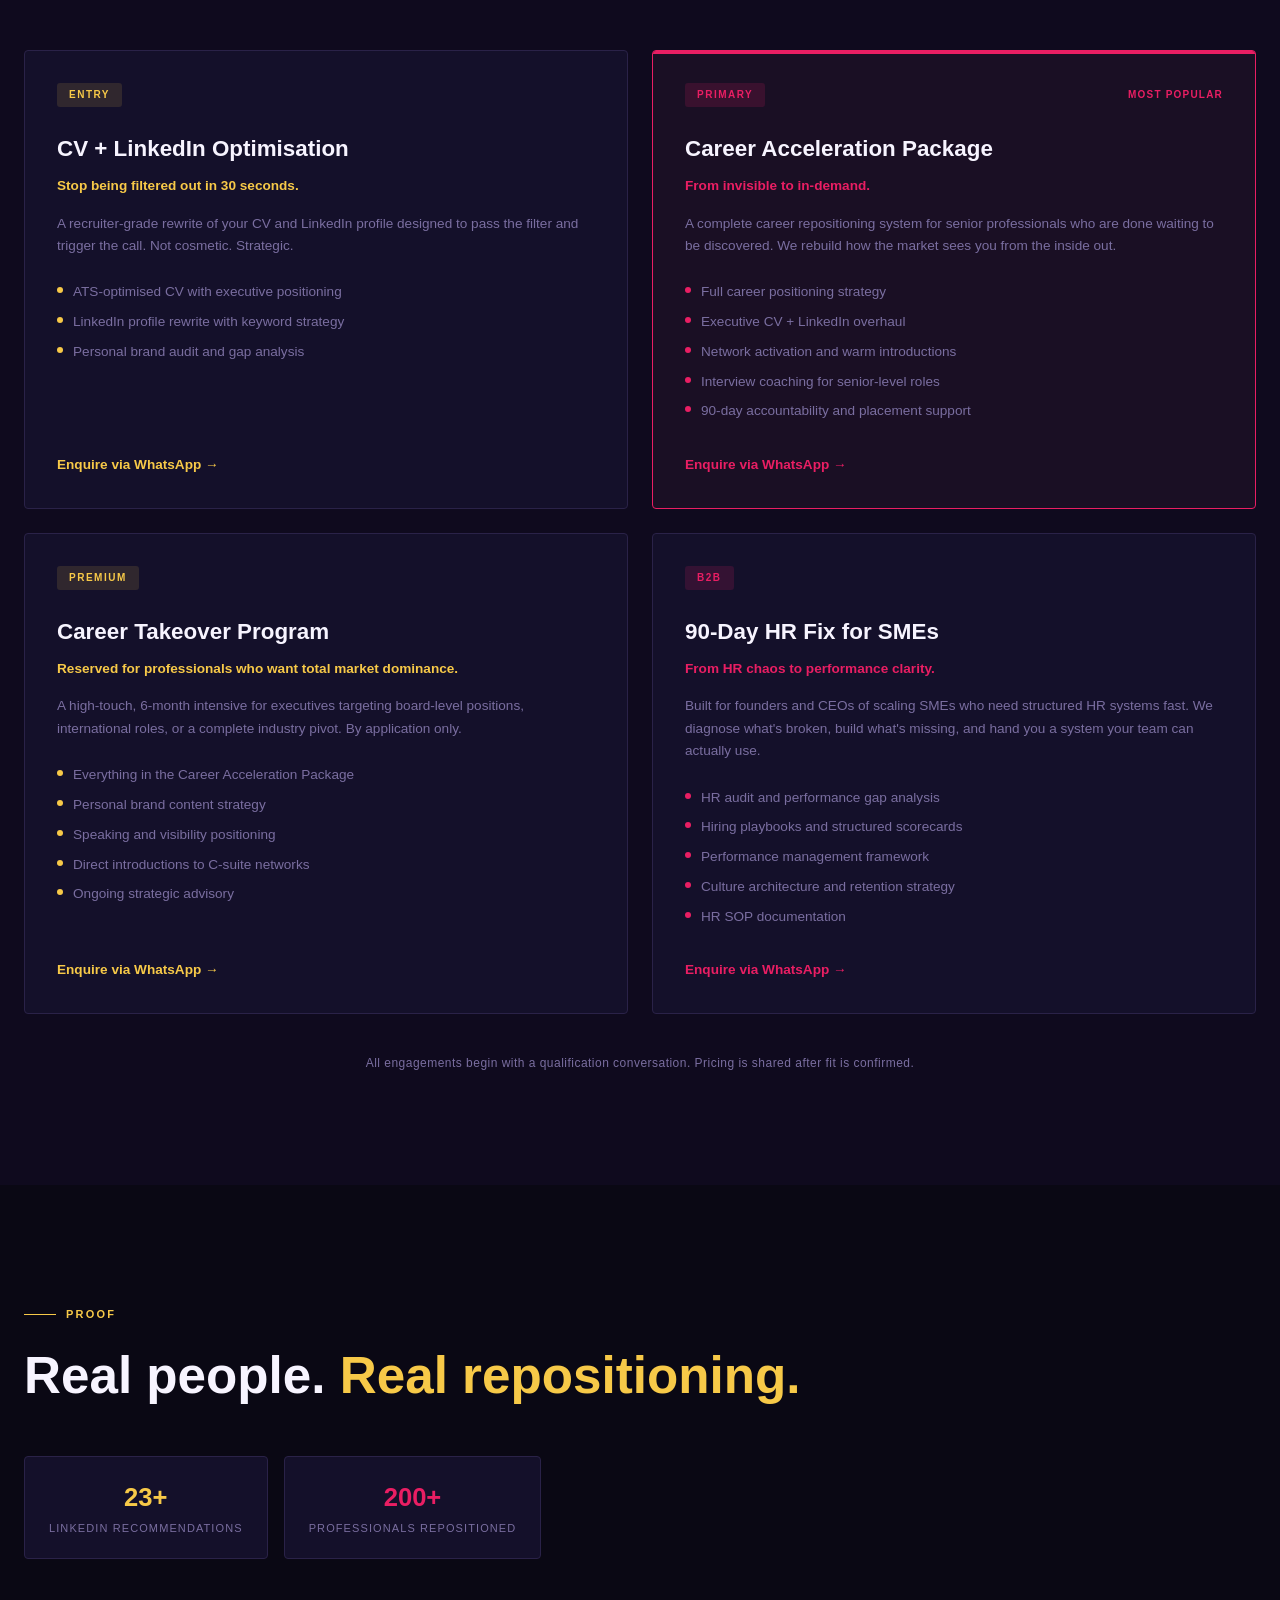
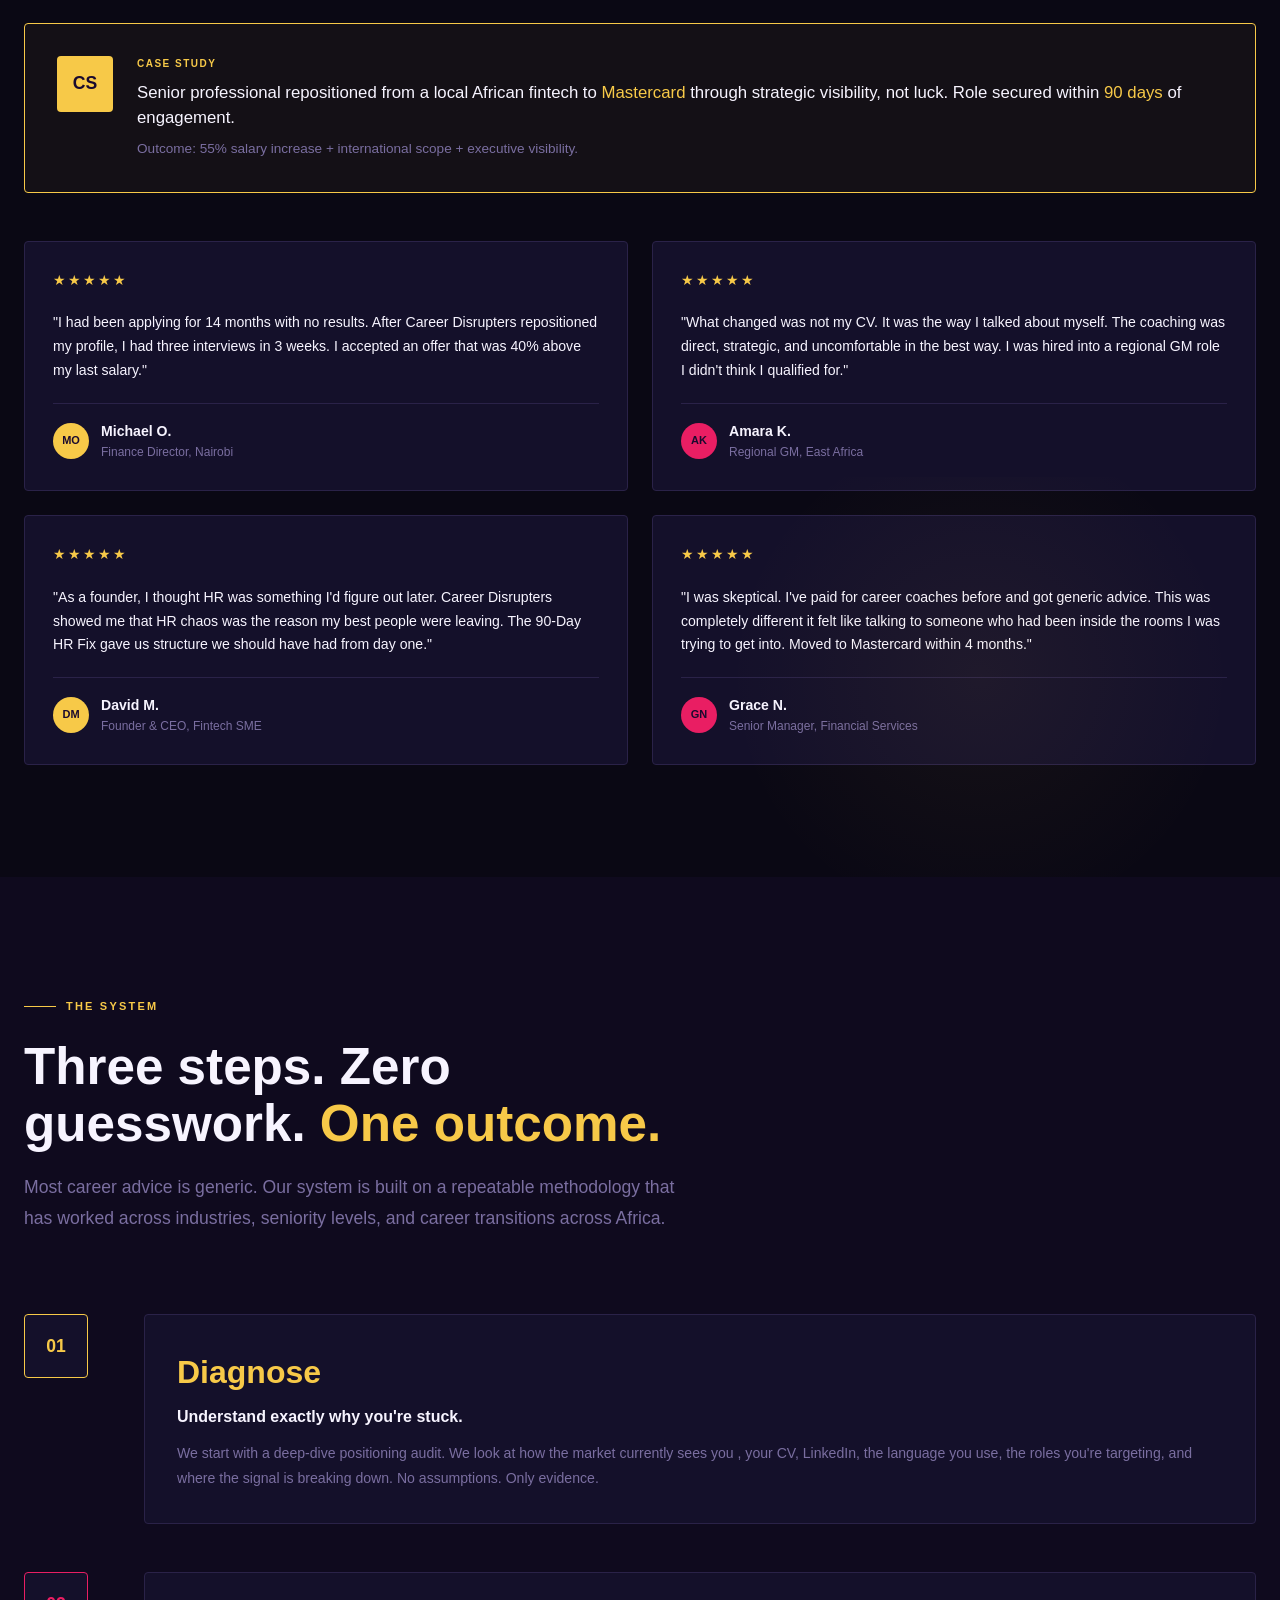
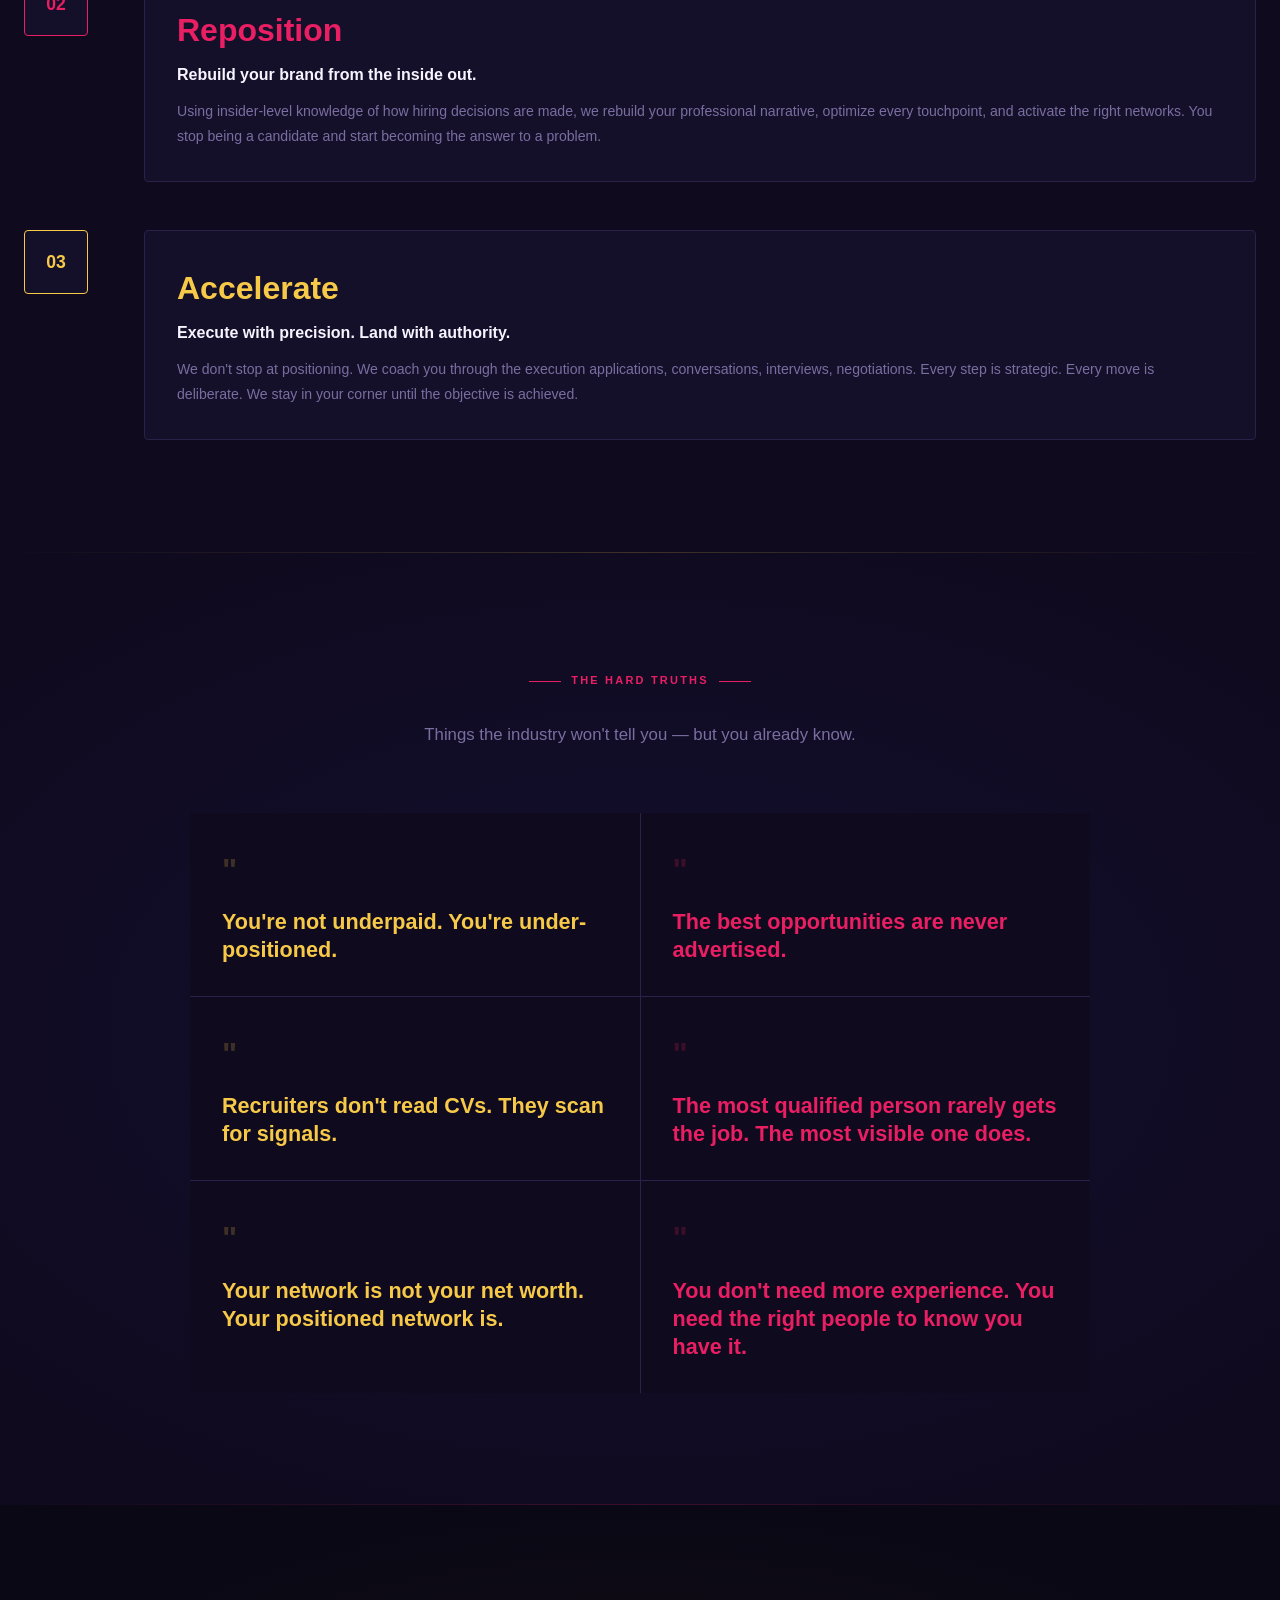
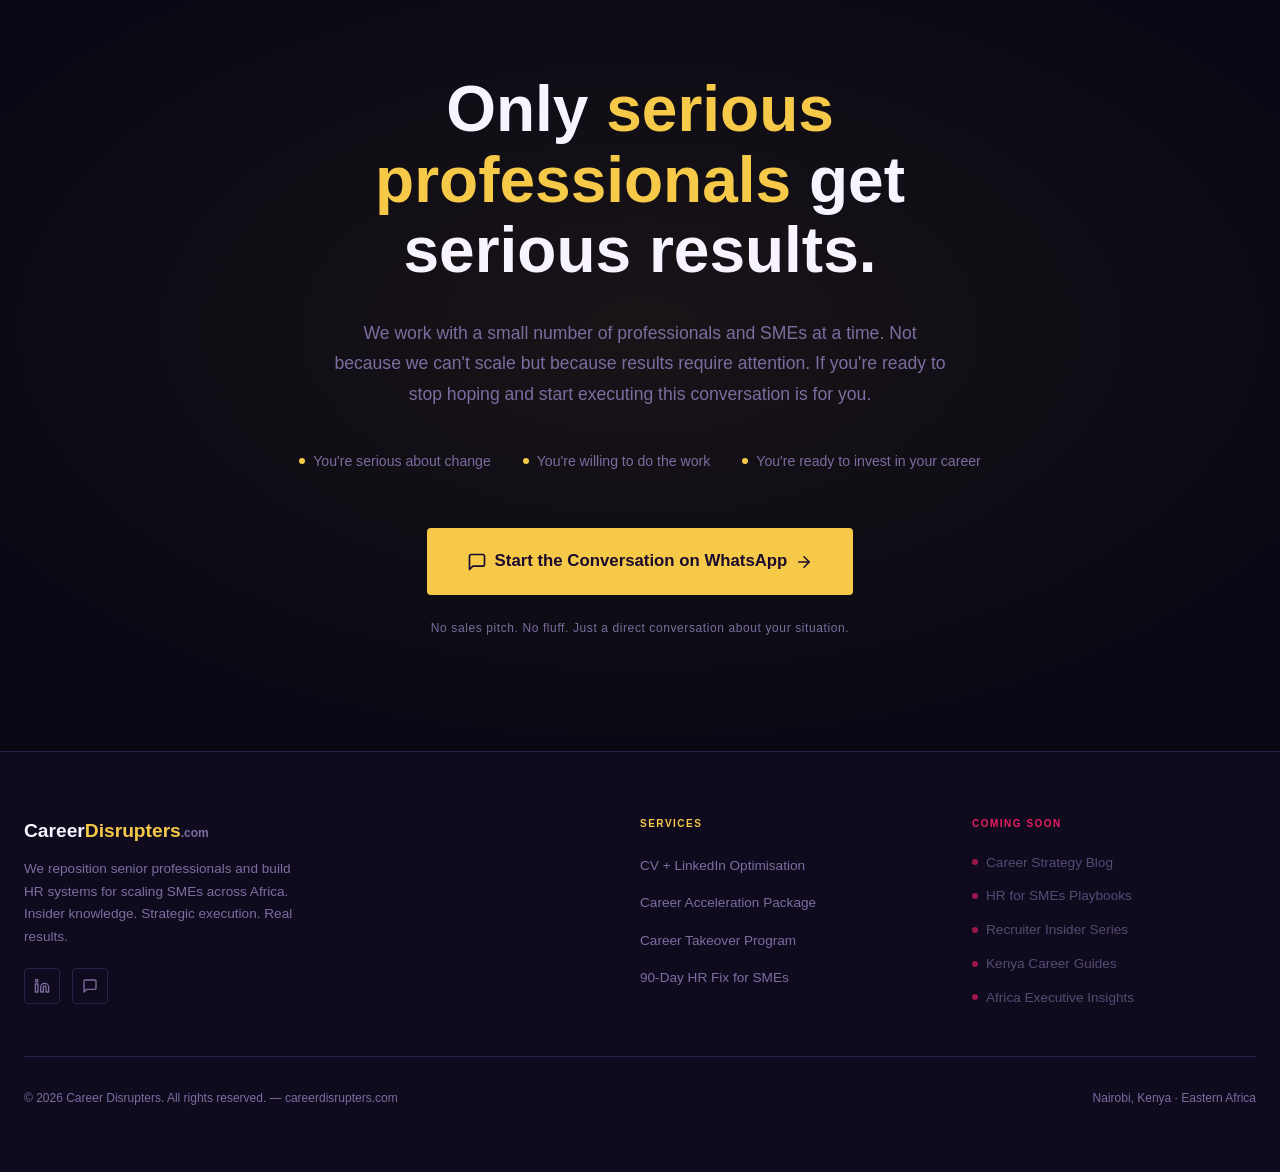
==== commit 47d53773: "Update index.html" ====
--- a/index.html
+++ b/index.html
@@ -388,7 +388,7 @@
     <div class="container footer-inner">
       <div class="footer-grid">
         <div class="footer-brand">
-          <p class="footer-logo">Career<span class="yellow">Disrupters</span><span class="footer-dot">.co</span></p>
+          <p class="footer-logo">Career<span class="yellow">Disrupters</span><span class="footer-dot">.com</span></p>
           <p class="footer-desc">We reposition senior professionals and build HR systems for scaling SMEs across Africa. Insider knowledge. Strategic execution. Real results.</p>
           <div class="footer-socials">
             <a href="https://linkedin.com" target="_blank" rel="noopener noreferrer" class="social-icon" aria-label="LinkedIn">
--- a/style.css
+++ b/style.css
@@ -0,0 +1,718 @@
+/* ===========================
+   CAREER DISRUPTERS — styles.css
+   =========================== */
+
+/* ---------- Reset & Base ---------- */
+*, *::before, *::after { box-sizing: border-box; margin: 0; padding: 0; }
+
+* {
+  font-family: "Inter", sans-serif;
+}
+
+:root {
+  --bg:        #0f0a1e;
+  --bg-dark:   #0a0814;
+  --card-bg:   #14102a;
+  --border:    #2a2248;
+  --fg:        #f7f4ff;
+  --muted:     #7a6ea0;
+  --yellow:    #F7C948;
+  --pink:      #E91E63;
+  --purple:    #4A148C;
+  --radius:    4px;
+  --font-head: 'Syne', sans-serif;
+  --font-body: 'Inter', sans-serif;
+  --max-w:     1280px;
+}
+ 
+ }
+html { scroll-behavior: smooth; }
+
+body {
+  font-family: 'Roboto', sans-serif;
+  background: var(--bg);
+  color: var(--fg);
+  line-height: 1.6;
+  -webkit-font-smoothing: antialiased;
+}
+
+img { display: block; max-width: 100%; }
+a { text-decoration: none; color: inherit; }
+ul { list-style: none; }
+
+/* ---------- Utilities ---------- */
+.container { max-width: var(--max-w); margin: 0 auto; padding: 0 24px; }
+.section    { padding: 112px 0; }
+
+.yellow { color: var(--yellow); }
+.pink   { color: var(--pink); }
+
+.yellow-bg { background: var(--yellow); }
+.pink-bg   { background: var(--pink); }
+
+.section-heading {
+  font-family: inherit;
+  font-weight: 800;
+  font-size: clamp(2rem, 4vw, 3.2rem);
+  line-height: 1.1;
+  color: var(--fg);
+  margin-bottom: 20px;
+}
+.section-body {
+  color: var(--muted);
+  font-size: 1.1rem;
+  line-height: 1.75;
+  max-width: 680px;
+}
+
+/* Eyebrow */
+.eyebrow {
+  display: inline-flex;
+  align-items: center;
+  gap: 10px;
+  margin-bottom: 24px;
+}
+.center-eyebrow { justify-content: center; }
+.eyebrow-line { display: block; height: 1px; width: 32px; }
+.eyebrow-text  {
+  font-size: 11px;
+  font-weight: 700;
+  letter-spacing: 0.2em;
+  text-transform: uppercase;
+}
+
+/* Buttons */
+.btn-primary {
+  display: inline-flex;
+  align-items: center;
+  gap: 8px;
+  background: var(--yellow);
+  color: #1a0a2e;
+  font-weight: 700;
+  font-size: 0.9rem;
+  padding: 12px 24px;
+  border-radius: var(--radius);
+  cursor: pointer;
+  transition: opacity 0.2s;
+  border: none;
+}
+.btn-primary:hover { opacity: 0.88; }
+.btn-primary.btn-lg { padding: 16px 32px; font-size: 1rem; }
+.btn-primary.btn-xl { padding: 20px 40px; font-size: 1.05rem; }
+
+.btn-outline {
+  display: inline-flex;
+  align-items: center;
+  gap: 8px;
+  background: transparent;
+  color: var(--fg);
+  font-weight: 600;
+  font-size: 1rem;
+  padding: 16px 32px;
+  border-radius: var(--radius);
+  border: 1px solid var(--border);
+  cursor: pointer;
+  transition: border-color 0.2s;
+}
+.btn-outline:hover { border-color: var(--yellow); }
+
+/* Dot */
+.dot {
+  display: inline-block;
+  width: 6px;
+  height: 6px;
+  border-radius: 50%;
+  flex-shrink: 0;
+}
+
+/* ---------- Scroll Animations ---------- */
+.fade-up, .fade-left, .fade-right {
+  opacity: 0;
+  transform: translateY(30px);
+  transition: opacity 0.65s ease, transform 0.65s ease;
+}
+.fade-left  { transform: translateX(-30px); }
+.fade-right { transform: translateX(30px); }
+
+.delay-1 { transition-delay: 0.1s; }
+.delay-2 { transition-delay: 0.2s; }
+.delay-3 { transition-delay: 0.3s; }
+
+.in-view.fade-up,
+.in-view.fade-left,
+.in-view.fade-right {
+  opacity: 1;
+  transform: none;
+}
+
+/* ---------- NAVBAR ---------- */
+#navbar {
+  position: fixed;
+  top: 0; left: 0; right: 0;
+  z-index: 100;
+  transition: background 0.3s, border-color 0.3s;
+}
+#navbar.scrolled {
+  background: rgba(15,10,30,0.96);
+  backdrop-filter: blur(12px);
+  border-bottom: 1px solid var(--border);
+}
+.nav-inner {
+  max-width: var(--max-w);
+  margin: 0 auto;
+  padding: 18px 24px;
+  display: flex;
+  align-items: center;
+  justify-content: space-between;
+}
+.logo {
+  font-family: inherit;
+  font-weight: 800;
+  font-size: 1.2rem;
+  letter-spacing: -0.01em;
+}
+.logo-dot { font-size: 0.7rem; color: var(--muted); font-family: var(--font-body); margin-left: 2px; }
+.nav-links { display: flex; gap: 36px; }
+.nav-links a {
+  font-size: 0.85rem;
+  font-weight: 500;
+  color: var(--muted);
+  letter-spacing: 0.04em;
+  transition: color 0.2s;
+}
+.nav-links a:hover { color: var(--fg); }
+.nav-cta { padding: 10px 20px; }
+
+.mobile-menu-btn {
+  display: none;
+  flex-direction: column;
+  gap: 5px;
+  background: none;
+  border: none;
+  cursor: pointer;
+  padding: 4px;
+}
+.mobile-menu-btn span {
+  display: block;
+  width: 22px;
+  height: 2px;
+  background: var(--fg);
+  border-radius: 2px;
+  transition: transform 0.3s, opacity 0.3s;
+}
+.mobile-menu-btn.open span:nth-child(1) { transform: translateY(7px) rotate(45deg); }
+.mobile-menu-btn.open span:nth-child(2) { opacity: 0; }
+.mobile-menu-btn.open span:nth-child(3) { transform: translateY(-7px) rotate(-45deg); }
+
+.mobile-menu {
+  display: none;
+  flex-direction: column;
+  padding: 16px 24px 24px;
+  gap: 16px;
+  background: var(--bg);
+  border-bottom: 1px solid var(--border);
+}
+.mobile-menu.open { display: flex; }
+.mobile-link { color: var(--muted); font-size: 1rem; font-weight: 500; }
+.mobile-cta { text-align: center; margin-top: 8px; }
+
+/* ---------- HERO ---------- */
+.hero {
+  position: relative;
+  min-height: 100vh;
+  display: flex;
+  flex-direction: column;
+  justify-content: center;
+  overflow: hidden;
+  background: radial-gradient(ellipse 80% 60% at 60% 40%, #1c1040 0%, #0f0a1e 65%);
+}
+.hero-grid {
+  position: absolute;
+  inset: 0;
+  opacity: 0.04;
+  background-image: linear-gradient(#f7f4ff 1px, transparent 1px), linear-gradient(90deg, #f7f4ff 1px, transparent 1px);
+  background-size: 60px 60px;
+}
+.hero-glow-yellow {
+  position: absolute;
+  top: 0; right: 0;
+  width: 500px; height: 500px;
+  opacity: 0.1;
+  background: radial-gradient(circle, #F7C948 0%, transparent 70%);
+  pointer-events: none;
+}
+.hero-glow-pink {
+  position: absolute;
+  bottom: 0; left: 0;
+  width: 400px; height: 400px;
+  opacity: 0.1;
+  background: radial-gradient(circle, #E91E63 0%, transparent 70%);
+  pointer-events: none;
+}
+.hero-inner {
+  position: relative;
+  z-index: 2;
+  display: grid;
+  grid-template-columns: 1fr 1fr;
+  gap: 64px;
+  align-items: center;
+  padding-top: 120px;
+  padding-bottom: 80px;
+}
+.hero-copy {}
+.hero-headline {
+  font-family: inherit;
+  font-weight: 800;
+  color: #a11616;
+  font-size: clamp(1.25rem, 2.75vw, 2.25rem);
+  line-height: 1.05;
+  margin-bottom: 24px;
+  color: var(--fg);
+}
+.hero-headline em { font-style: italic; }
+.hero-sub {
+  color: var(--muted);
+  font-size: 1.1rem;
+  line-height: 1.75;
+  max-width: 520px;
+  margin-bottom: 40px;
+}
+.hero-ctas { display: flex; gap: 16px; flex-wrap: wrap; align-items: center; }
+.hero-stats {
+  display: flex;
+  gap: 40px;
+  flex-wrap: wrap;
+  margin-top: 48px;
+  padding-top: 32px;
+  border-top: 1px solid var(--border);
+}
+.stat-num { font-family: var(--font-head); font-weight: 800; font-size: 1.6rem; }
+.stat-label { font-size: 11px; color: var(--muted); text-transform: uppercase; letter-spacing: 0.1em; margin-top: 2px; }
+
+/* Hero visual */
+.hero-visual {}
+.hero-img-wrap { position: relative; border-radius: 6px; overflow: hidden; box-shadow: 0 0 80px rgba(233,30,99,0.12), 0 0 40px rgba(247,201,72,0.06); }
+.hero-img-wrap img { width: 100%; height: 560px; object-fit: cover; object-position: top; }
+.hero-img-overlay {
+  position: absolute;
+  inset: 0;
+  background: linear-gradient(180deg, transparent 40%, #0f0a1e 100%);
+}
+.hero-badge {
+  position: absolute;
+  bottom: 32px; left: 24px; right: 24px;
+  padding: 20px;
+  border-radius: var(--radius);
+  border: 1px solid var(--border);
+  background: rgba(20,16,42,0.92);
+  backdrop-filter: blur(8px);
+}
+.badge-label { font-size: 10px; font-weight: 700; letter-spacing: 0.15em; text-transform: uppercase; margin-bottom: 6px; }
+.badge-text  { font-size: 0.85rem; font-weight: 500; color: var(--fg); line-height: 1.45; }
+
+/* Scroll indicator */
+.scroll-indicator {
+  position: absolute;
+  bottom: 32px;
+  left: 50%;
+  transform: translateX(-50%);
+  display: flex;
+  flex-direction: column;
+  align-items: center;
+  gap: 8px;
+}
+.scroll-text { font-size: 10px; color: var(--muted); letter-spacing: 0.2em; text-transform: uppercase; }
+.scroll-line {
+  width: 1px;
+  height: 32px;
+  background: linear-gradient(to bottom, var(--muted), transparent);
+  animation: scrollPulse 1.5s ease-in-out infinite;
+}
+@keyframes scrollPulse {
+  0%, 100% { transform: translateY(0); opacity: 1; }
+  50%       { transform: translateY(8px); opacity: 0.5; }
+}
+
+/* ---------- AUTHORITY SECTION ---------- */
+.authority-section { background: var(--bg); }
+.authority-inner {
+  display: grid;
+  grid-template-columns: 1fr 1fr;
+  gap: 80px;
+  align-items: center;
+}
+.authority-img-col { position: relative; }
+.authority-img-glow {
+  position: absolute;
+  inset: -4px;
+  border-radius: 8px;
+  opacity: 0.2;
+  background: linear-gradient(135deg, #F7C948, #E91E63);
+}
+.authority-img { position: relative; width: 100%; height: 480px; object-fit: cover; object-position: center; border-radius: 6px; }
+.authority-card {
+  position: absolute;
+  right: -24px;
+  bottom: -24px;
+  padding: 20px;
+  border-radius: var(--radius);
+  border: 1px solid var(--border);
+  background: var(--card-bg);
+  max-width: 200px;
+}
+.authority-card-num  { font-family: var(--font-head); font-weight: 800; font-size: 2rem; }
+.authority-card-text { font-size: 0.75rem; color: var(--muted); margin-top: 6px; line-height: 1.4; }
+
+.credentials-list { margin-bottom: 32px; display: flex; flex-direction: column; gap: 16px; }
+.credentials-list li { display: flex; align-items: flex-start; gap: 12px; font-size: 0.85rem; color: var(--muted); line-height: 1.5; }
+.check-icon { color: var(--yellow); font-weight: 700; flex-shrink: 0; margin-top: 1px; }
+
+.authority-quote {
+  border-left: 4px solid var(--pink);
+  padding: 8px 0 8px 20px;
+}
+.authority-quote p { font-style: italic; font-size: 0.95rem; color: var(--fg); line-height: 1.6; font-weight: 500; }
+.authority-quote cite { font-size: 11px; color: var(--muted); margin-top: 8px; display: block; letter-spacing: 0.05em; }
+
+/* ---------- PROBLEM SECTION ---------- */
+.problem-section {
+  background: var(--bg-dark);
+  position: relative;
+}
+.section-line-top {
+  position: absolute;
+  top: 0; left: 0; right: 0;
+  height: 1px;
+  opacity: 0.3;
+  background: linear-gradient(90deg, transparent, #E91E63, transparent);
+}
+.problem-header { margin-bottom: 80px; }
+.problem-grid { display: grid; grid-template-columns: 1fr 1fr; gap: 64px; }
+.problem-col-title {
+  font-family: var(--font-head);
+  font-weight: 700;
+  font-size: 1.1rem;
+  color: var(--fg);
+  margin-bottom: 32px;
+  padding-bottom: 16px;
+  border-bottom: 1px solid var(--border);
+  display: flex;
+  align-items: center;
+  gap: 12px;
+}
+.problem-items { display: flex; flex-direction: column; gap: 24px; }
+.problem-label { font-family: var(--font-head); font-weight: 700; font-size: 1.05rem; margin-bottom: 6px; }
+.problem-detail { font-size: 0.85rem; color: var(--muted); line-height: 1.6; }
+.callout-box {
+  margin-top: 40px;
+  padding: 24px;
+  border-radius: var(--radius);
+  border: 1px solid var(--border);
+  background: var(--card-bg);
+}
+.callout-text {
+  font-family: inherit;
+  font-weight: 700;
+  font-size: 1.3rem;
+  color: var(--fg);
+  line-height: 1.35;
+}
+
+/* ---------- SERVICES SECTION ---------- */
+.services-section { background: var(--bg); }
+.services-header { max-width: 680px; margin-bottom: 56px; }
+.services-grid { display: grid; grid-template-columns: 1fr 1fr; gap: 24px; }
+
+.service-card {
+  position: relative;
+  padding: 32px;
+  border-radius: var(--radius);
+  border: 1px solid var(--border);
+  background: var(--card-bg);
+  display: flex;
+  flex-direction: column;
+  transition: border-color 0.2s;
+}
+.service-card:hover { border-color: var(--muted); }
+.service-card--featured {
+  background: #1a0f24;
+  border-color: var(--pink);
+}
+.service-featured-bar {
+  position: absolute;
+  top: 0; left: 0; right: 0;
+  height: 3px;
+  background: var(--pink);
+  border-radius: var(--radius) var(--radius) 0 0;
+}
+.service-tag-row { display: flex; align-items: center; justify-content: space-between; margin-bottom: 24px; }
+.tag {
+  font-size: 10px;
+  font-weight: 700;
+  letter-spacing: 0.15em;
+  text-transform: uppercase;
+  padding: 4px 12px;
+  border-radius: 3px;
+}
+.yellow-tag { background: rgba(247,201,72,0.12); color: var(--yellow); }
+.pink-tag   { background: rgba(233,30,99,0.15);  color: var(--pink); }
+.featured-badge { font-size: 10px; font-weight: 700; letter-spacing: 0.12em; text-transform: uppercase; color: var(--pink); }
+
+.service-title { font-family: var(--font-head); font-weight: 700; font-size: 1.4rem; color: var(--fg); margin-bottom: 8px; }
+.service-tagline { font-size: 0.85rem; font-weight: 600; margin-bottom: 16px; }
+.service-desc { font-size: 0.85rem; color: var(--muted); line-height: 1.65; margin-bottom: 24px; }
+.service-outcomes { flex: 1; display: flex; flex-direction: column; gap: 8px; margin-bottom: 32px; }
+.service-outcomes li { display: flex; align-items: flex-start; gap: 10px; font-size: 0.85rem; color: var(--muted); }
+.service-outcomes .dot { margin-top: 6px; }
+.service-link { font-size: 0.85rem; font-weight: 700; transition: letter-spacing 0.2s; }
+.service-link:hover { letter-spacing: 0.05em; }
+
+.services-note { text-align: center; font-size: 0.75rem; color: var(--muted); margin-top: 40px; letter-spacing: 0.04em; }
+
+/* ---------- SOCIAL PROOF ---------- */
+.proof-section { background: var(--bg-dark); position: relative; overflow: hidden; }
+.proof-glow {
+  position: absolute;
+  bottom: 0; right: 0;
+  width: 600px; height: 400px;
+  opacity: 0.05;
+  background: radial-gradient(circle, #F7C948, transparent 70%);
+  pointer-events: none;
+}
+.proof-header { display: flex; flex-direction: row; align-items: flex-end; justify-content: space-between; gap: 32px; margin-bottom: 64px; flex-wrap: wrap; }
+.proof-stats { display: flex; gap: 16px; }
+.proof-stat-box {
+  text-align: center;
+  padding: 20px 24px;
+  border-radius: var(--radius);
+  border: 1px solid var(--border);
+  background: var(--card-bg);
+  min-width: 140px;
+}
+
+.case-study {
+  display: flex;
+  align-items: flex-start;
+  gap: 24px;
+  padding: 32px;
+  border-radius: var(--radius);
+  border: 1px solid var(--yellow);
+  background: rgba(247,201,72,0.04);
+  margin-bottom: 48px;
+}
+.case-study-icon {
+  flex-shrink: 0;
+  width: 56px; height: 56px;
+  border-radius: var(--radius);
+  background: var(--yellow);
+  color: #1a0a2e;
+  display: flex;
+  align-items: center;
+  justify-content: center;
+  font-family: var(--font-head);
+  font-weight: 800;
+  font-size: 1.1rem;
+}
+.case-study-label  { font-size: 10px; font-weight: 700; letter-spacing: 0.15em; text-transform: uppercase; margin-bottom: 8px; }
+.case-study-text   { font-size: 1.05rem; font-weight: 500; color: var(--fg); line-height: 1.5; }
+.case-study-outcome { font-size: 0.85rem; color: var(--muted); margin-top: 8px; }
+
+.testimonials-grid { display: grid; grid-template-columns: 1fr 1fr; gap: 24px; }
+.testimonial {
+  padding: 28px;
+  border-radius: var(--radius);
+  border: 1px solid var(--border);
+  background: var(--card-bg);
+  display: flex;
+  flex-direction: column;
+  gap: 20px;
+}
+.stars { color: var(--yellow); font-size: 0.85rem; letter-spacing: 2px; }
+.testimonial-quote { font-size: 0.88rem; color: var(--fg); line-height: 1.7; flex: 1; }
+.testimonial-author { display: flex; align-items: center; gap: 12px; padding-top: 16px; border-top: 1px solid var(--border); }
+.avatar {
+  width: 36px; height: 36px;
+  border-radius: 50%;
+  color: #1a0a2e;
+  display: flex;
+  align-items: center;
+  justify-content: center;
+  font-size: 11px;
+  font-weight: 700;
+  flex-shrink: 0;
+}
+.author-name  { font-size: 0.88rem; font-weight: 600; color: var(--fg); }
+.author-title { font-size: 0.75rem; color: var(--muted); }
+
+/* ---------- PROCESS SECTION ---------- */
+.process-section { background: var(--bg); }
+.process-header { max-width: 680px; margin-bottom: 80px; }
+.steps { display: flex; flex-direction: column; gap: 48px; }
+.step { display: grid; grid-template-columns: 64px 1fr; gap: 56px; align-items: flex-start; }
+.step-num {
+  width: 64px; height: 64px;
+  border-radius: var(--radius);
+  border: 1px solid;
+  background: var(--card-bg);
+  display: flex;
+  align-items: center;
+  justify-content: center;
+  font-family: var(--font-head);
+  font-weight: 800;
+  font-size: 1.1rem;
+  flex-shrink: 0;
+}
+.step-content { padding: 32px; border-radius: var(--radius); border: 1px solid var(--border); background: var(--card-bg); }
+.step-title { font-family: var(--font-head); font-weight: 800; font-size: 2rem; margin-bottom: 6px; }
+.step-subtitle { font-weight: 600; font-size: 1rem; color: var(--fg); margin-bottom: 12px; }
+.step-desc { font-size: 0.88rem; color: var(--muted); line-height: 1.75; }
+
+/* ---------- POWER STATEMENTS ---------- */
+.power-section {
+  position: relative;
+  background: radial-gradient(ellipse 100% 80% at 50% 50%, #131030 0%, #0f0a1e 70%);
+}
+.power-line-top    { position: absolute; top: 0; left: 0; right: 0; height: 1px; opacity: 0.2; background: linear-gradient(90deg, transparent, #F7C948, transparent); }
+.power-line-bottom { position: absolute; bottom: 0; left: 0; right: 0; height: 1px; opacity: 0.2; background: linear-gradient(90deg, transparent, #E91E63, transparent); }
+
+.power-inner { display: flex; flex-direction: column; align-items: center; }
+.power-header { text-align: center; margin-bottom: 64px; }
+.power-sub { font-size: 1.05rem; color: var(--muted); margin-top: 8px; }
+
+.power-grid {
+  display: grid;
+  grid-template-columns: 1fr 1fr;
+  gap: 1px;
+  background: var(--border);
+  width: 100%;
+  max-width: 900px;
+}
+.power-item {
+  padding: 32px;
+  background: var(--bg);
+  cursor: default;
+}
+.power-quote-mark { font-family: var(--font-head); font-weight: 800; font-size: 2rem; opacity: 0.2; display: block; margin-bottom: 12px; }
+.power-item:hover .power-quote-mark { opacity: 0.4; }
+.power-text { font-family: var(--font-head); font-weight: 700; font-size: clamp(1rem, 2vw, 1.35rem); line-height: 1.3; }
+
+/* ---------- FINAL CTA ---------- */
+.final-cta-section { background: var(--bg-dark); position: relative; overflow: hidden; }
+.final-cta-glow {
+  position: absolute;
+  inset: 0;
+  opacity: 0.06;
+  background: radial-gradient(ellipse 60% 50% at 50% 50%, #F7C948, transparent);
+  pointer-events: none;
+}
+.final-cta-inner {
+  text-align: center;
+  position: relative;
+  z-index: 1;
+  display: flex;
+  flex-direction: column;
+  align-items: center;
+}
+.final-cta-heading {
+  font-family: var(--font-head);
+  font-weight: 800;
+  font-size: clamp(2.4rem, 5vw, 4rem);
+  line-height: 1.1;
+  margin-top: 16px;
+  margin-bottom: 32px;
+  max-width: 760px;
+}
+.final-cta-body { color: var(--muted); font-size: 1.1rem; line-height: 1.75; max-width: 620px; margin-bottom: 40px; }
+.final-conditions { display: flex; gap: 32px; flex-wrap: wrap; justify-content: center; font-size: 0.88rem; color: var(--muted); margin-bottom: 56px; }
+.condition { display: flex; align-items: center; gap: 8px; }
+.final-note { font-size: 0.75rem; color: var(--muted); margin-top: 24px; letter-spacing: 0.05em; }
+
+/* ---------- FOOTER ---------- */
+.site-footer {
+  background: var(--bg);
+  border-top: 1px solid var(--border);
+  padding: 64px 0;
+}
+.footer-inner {}
+.footer-grid { display: grid; grid-template-columns: 2fr 1fr 1fr; gap: 48px; margin-bottom: 48px; }
+.footer-logo { font-family: var(--font-head); font-weight: 800; font-size: 1.2rem; margin-bottom: 12px; }
+.footer-dot  { font-size: 0.75rem; color: var(--muted); font-family: var(--font-body); }
+.footer-desc { font-size: 0.85rem; color: var(--muted); line-height: 1.65; max-width: 280px; }
+.footer-socials { display: flex; gap: 12px; margin-top: 20px; }
+.social-icon {
+  width: 36px; height: 36px;
+  border-radius: var(--radius);
+  border: 1px solid var(--border);
+  display: flex; align-items: center; justify-content: center;
+  color: var(--muted);
+  transition: color 0.2s, border-color 0.2s;
+}
+.social-icon:hover { color: var(--fg); border-color: var(--yellow); }
+
+.footer-col-title { font-size: 10px; font-weight: 700; letter-spacing: 0.15em; text-transform: uppercase; margin-bottom: 20px; }
+.footer-col ul { display: flex; flex-direction: column; gap: 12px; }
+.footer-col ul li a { font-size: 0.85rem; color: var(--muted); transition: color 0.2s; }
+.footer-col ul li a:hover { color: var(--fg); }
+.coming-soon-list { display: flex; flex-direction: column; gap: 12px; }
+.coming-soon-list li { display: flex; align-items: center; gap: 8px; font-size: 0.85rem; color: var(--muted); opacity: 0.65; }
+
+.footer-bottom {
+  padding-top: 32px;
+  border-top: 1px solid var(--border);
+  display: flex;
+  flex-direction: row;
+  align-items: center;
+  justify-content: space-between;
+  gap: 16px;
+  font-size: 0.75rem;
+  color: var(--muted);
+  flex-wrap: wrap;
+}
+
+/* ---------- STICKY WHATSAPP ---------- */
+.sticky-wa {
+  position: fixed;
+  bottom: 24px; right: 24px;
+  z-index: 200;
+  display: flex;
+  align-items: center;
+  gap: 10px;
+  padding: 12px 18px;
+  border-radius: 999px;
+  background: #25D366;
+  color: #fff;
+  font-weight: 700;
+  font-size: 0.85rem;
+  box-shadow: 0 4px 24px rgba(37,211,102,0.35);
+  opacity: 0;
+  transform: scale(0);
+  transition: opacity 0.4s, transform 0.4s;
+}
+.sticky-wa.visible { opacity: 1; transform: scale(1); }
+.sticky-wa:hover   { transform: scale(1.08); }
+
+/* ---------- RESPONSIVE ---------- */
+@media (max-width: 1024px) {
+  .hero-inner { grid-template-columns: 1fr; }
+  .hero-visual { display: none; }
+  .authority-inner { grid-template-columns: 1fr; }
+  .authority-img-col { display: none; }
+}
+
+@media (max-width: 768px) {
+  .section { padding: 80px 0; }
+  .nav-links, .nav-cta { display: none; }
+  .mobile-menu-btn { display: flex; }
+  .problem-grid { grid-template-columns: 1fr; gap: 48px; }
+  .services-grid { grid-template-columns: 1fr; }
+  .testimonials-grid { grid-template-columns: 1fr; }
+  .power-grid { grid-template-columns: 1fr; }
+  .footer-grid { grid-template-columns: 1fr; gap: 32px; }
+  .footer-bottom { flex-direction: column; align-items: flex-start; }
+  .proof-header { flex-direction: column; align-items: flex-start; }
+  .hero-ctas { flex-direction: column; }
+  .btn-outline, .btn-primary.btn-lg { width: 100%; justify-content: center; }
+  .step { grid-template-columns: 48px 1fr; gap: 24px; }
+  .final-conditions { flex-direction: column; align-items: center; }
+  .sticky-wa span { display: none; }
+}
